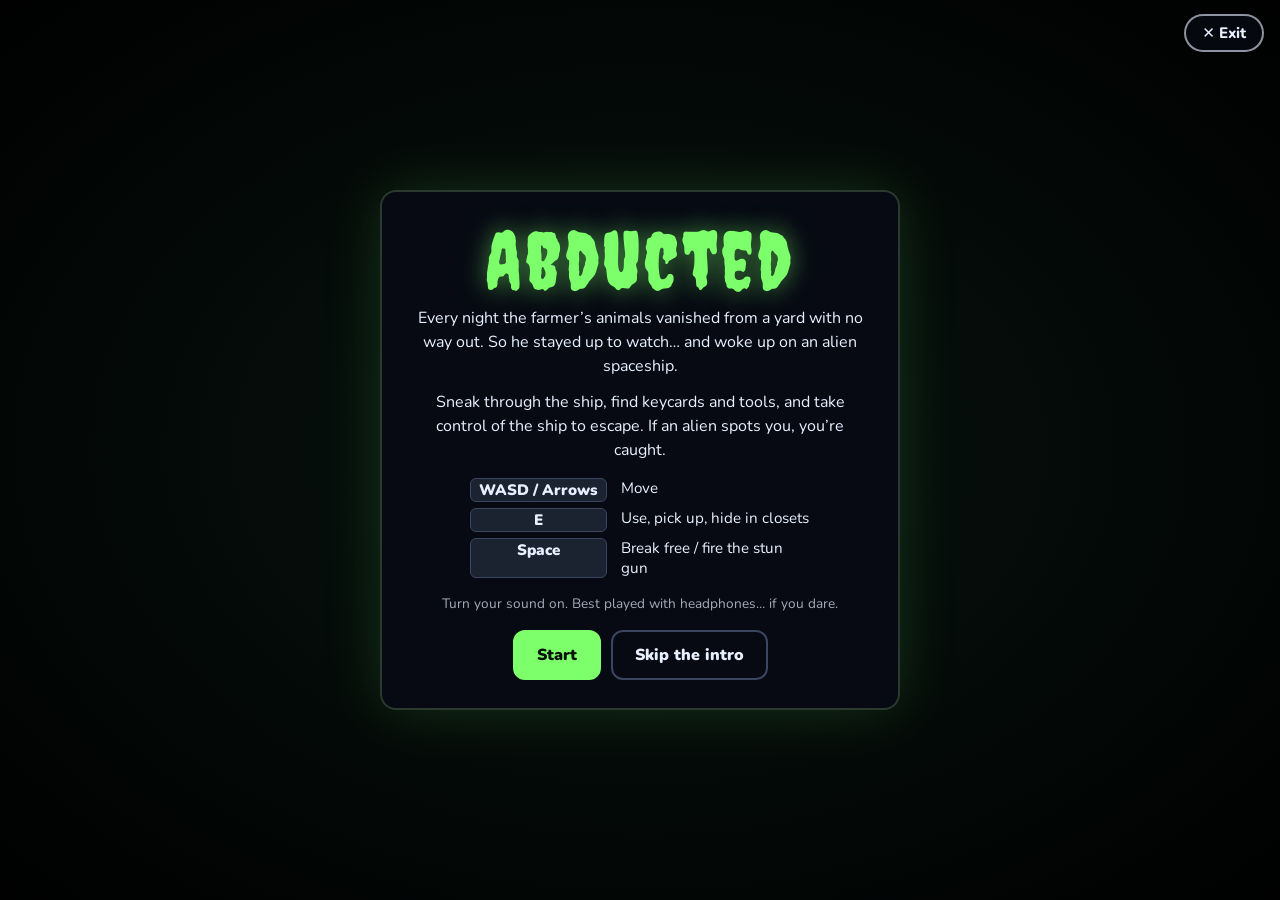
==== games/abducted/index.html @ 2eac5562 "Add files via upload" ====
<!DOCTYPE html>
<html lang="en">
<head>
<meta charset="UTF-8">
<meta name="viewport" content="width=device-width, initial-scale=1, viewport-fit=cover">
<title>Abducted · fake0hs Arcade</title>
<link rel="preconnect" href="https://fonts.googleapis.com">
<link href="https://fonts.googleapis.com/css2?family=Creepster&family=Nunito:wght@600;800;900&display=swap" rel="stylesheet">
<style>
  :root { --ink: #e8f0ff; --panel: rgba(8, 10, 20, 0.92); --accent: #7dff6b; --pink: #ff7ab8; color-scheme: dark; }
  * { box-sizing: border-box; }
  html, body { margin: 0; height: 100%; background: #04050a; overflow: hidden; font-family: "Nunito", system-ui, sans-serif; color: var(--ink); }
  canvas { position: fixed; inset: 0; width: 100%; height: 100%; display: block; }
  #overlay { position: fixed; inset: 0; display: grid; place-items: center; padding: 24px; background: radial-gradient(ellipse at center, rgba(10,30,20,0.6), rgba(0,0,0,0.92)); }
  #overlay.hidden { display: none; }
  .card { max-width: 520px; width: 100%; background: var(--panel); border: 2px solid #2b3a2e; border-radius: 16px; padding: 28px; text-align: center; box-shadow: 0 0 60px rgba(125, 255, 107, 0.15); }
  h1 { font-family: "Creepster", "Impact", cursive; font-weight: 400; font-size: clamp(3rem, 10vw, 5rem); line-height: 1; margin: 0 0 6px; color: var(--accent); letter-spacing: 0.04em; text-shadow: 0 0 24px rgba(125,255,107,0.5); }
  p { margin: 0 0 12px; line-height: 1.5; }
  .keys { display: grid; grid-template-columns: auto 1fr; gap: 6px 14px; text-align: left; margin: 16px auto; max-width: 340px; font-size: 0.95rem; }
  .keys b { background: #1b2230; border: 1px solid #3a4560; border-radius: 6px; padding: 1px 8px; font-weight: 900; text-align: center; }
  .row { display: flex; gap: 10px; justify-content: center; flex-wrap: wrap; margin-top: 16px; }
  button { font: 900 1rem "Nunito", system-ui, sans-serif; cursor: pointer; padding: 12px 22px; border-radius: 12px; border: 2px solid var(--accent); background: var(--accent); color: #08120a; }
  button.secondary { background: transparent; color: var(--ink); border-color: #3a4560; }
  button:focus-visible, .exit-btn:focus-visible { outline: 3px solid var(--pink); outline-offset: 3px; }
  .note { font-size: 0.85rem; opacity: 0.7; }
  .exit-btn {
    position: fixed; top: calc(14px + env(safe-area-inset-top, 0px)); right: 16px; z-index: 30;
    font: 800 0.95rem "Nunito", system-ui, sans-serif; color: #e8f0ff; text-decoration: none;
    background: rgba(8, 10, 20, 0.8); border: 2px solid rgba(232, 240, 255, 0.6); border-radius: 99px; padding: 7px 16px;
  }
  .exit-btn:hover { background: #8a1f2a; border-color: #fff; }
</style>
</head>
<body>
<canvas id="game"></canvas>
<div id="overlay">
  <div class="card" id="card">
    <h1>Abducted</h1>
    <p>Every night the farmer’s animals vanished from a yard with no way out. So he stayed up to watch… and woke up on an alien spaceship.</p>
    <p>Sneak through the ship, find keycards and tools, and take control of the ship to escape. If an alien spots you, you’re caught.</p>
    <div class="keys">
      <b>WASD / Arrows</b><span>Move</span>
      <b>E</b><span>Use, pick up, hide in closets</span>
      <b>Space</b><span>Break free / fire the stun gun</span>
    </div>
    <p class="note">Turn your sound on. Best played with headphones… if you dare.</p>
    <div class="row"><button id="btnStart">Start</button><button id="btnSkip" class="secondary">Skip the intro</button></div>
  </div>
</div>
<a class="exit-btn" href="../../index.html" aria-label="Exit to the arcade">✕ Exit</a>

<script>
(function () {
"use strict";
const canvas = document.getElementById("game");
const ctx = canvas.getContext("2d");
const overlay = document.getElementById("overlay");
const card = document.getElementById("card");
let W = 0, H = 0, T = 48; // T = tile size in pixels
function resize() {
  const dpr = Math.min(window.devicePixelRatio || 1, 2);
  W = window.innerWidth; H = window.innerHeight;
  canvas.width = W * dpr; canvas.height = H * dpr;
  ctx.setTransform(dpr, 0, 0, dpr, 0, 0);
  T = Math.round(Math.max(34, Math.min(62, H / 11.5)));
  shade.width = W; shade.height = H;
}
const shade = document.createElement("canvas"), sctx = shade.getContext("2d");
window.addEventListener("resize", resize);
resize();

const clamp = (v, a, b) => Math.max(a, Math.min(b, v));
const rand = (a, b) => a + Math.random() * (b - a);
const srand = (i) => { const x = Math.sin(i * 12.9898 + 78.233) * 43758.5453; return x - Math.floor(x); };

// =====================================================================
// SETTINGS (easy to tweak)
// =====================================================================
const PLAYER_SPEED = 3.3;     // tiles per second
const ALIEN_PATROL = 1.5;     // alien walking speed
const ALIEN_HUNT = 2.7;       // alien speed when hunting you
const VIEW_RANGE = 4.6;       // how far aliens can see (tiles)
const VIEW_ANGLE = 34;        // half of the aliens' view cone, in degrees
const LIGHT_RADIUS = 5.2;     // how far your own light reaches (tiles)
const STUN_TIME = 7;          // seconds an alien stays stunned
const STUN_RANGE = 5;         // stun gun range (tiles)

// =====================================================================
// AUDIO (all synthesized)
// =====================================================================
let actx = null, master = null, noiseBuf = null, hum = null, siren = null;
function audio() {
  if (!actx) {
    try { actx = new (window.AudioContext || window.webkitAudioContext)(); } catch { return null; }
    master = actx.createGain(); master.gain.value = 0.9;
    const comp = actx.createDynamicsCompressor(); master.connect(comp).connect(actx.destination);
    noiseBuf = actx.createBuffer(1, actx.sampleRate * 2, actx.sampleRate);
    const d = noiseBuf.getChannelData(0); for (let i = 0; i < d.length; i++) d[i] = Math.random() * 2 - 1;
  }
  if (actx.state === "suspended") actx.resume();
  return actx;
}
const now = () => actx ? actx.currentTime : 0;
function env(g, t, peak, a, d) { g.gain.setValueAtTime(0.0001, t); g.gain.exponentialRampToValueAtTime(peak, t + a); g.gain.exponentialRampToValueAtTime(0.0001, t + a + d); }
function osc(type, f, t, d, peak, a = 0.005, fEnd) {
  if (!audio()) return;
  const o = actx.createOscillator(), g = actx.createGain();
  o.type = type; o.frequency.setValueAtTime(f, t); if (fEnd) o.frequency.exponentialRampToValueAtTime(fEnd, t + d);
  env(g, t, peak, a, d); o.connect(g).connect(master); o.start(t); o.stop(t + a + d + 0.05);
}
function noise(t, d, peak, type, f, q = 1, a = 0.003) {
  if (!audio()) return;
  const s = actx.createBufferSource(), fl = actx.createBiquadFilter(), g = actx.createGain();
  s.buffer = noiseBuf; s.loop = true; fl.type = type; fl.frequency.value = f; fl.Q.value = q;
  env(g, t, peak, a, d); s.connect(fl).connect(g).connect(master); s.start(t); s.stop(t + a + d + 0.05);
}
const sfx = {
  clang() { const t = now(); [220, 347, 513, 761, 1130].forEach((f, i) => osc("sine", f, t, 1.8 - i * 0.2, 0.25 / (i + 1) + 0.05)); noise(t, 0.4, 0.5, "bandpass", 2500, 2); },
  snap() { const t = now(); noise(t, 0.12, 0.5, "highpass", 2500); osc("square", 900, t, 0.08, 0.08, 0.002, 300); },
  tug() { const t = now(); noise(t, 0.08, 0.2, "bandpass", 1200, 3); },
  pickup() { const t = now(); osc("sine", 880, t, 0.12, 0.15); osc("sine", 1320, t + 0.08, 0.2, 0.15); },
  key() { const t = now(); [660, 880, 1100].forEach((f, i) => osc("triangle", f, t + i * 0.07, 0.2, 0.12)); },
  door() { const t = now(); noise(t, 0.35, 0.12, "lowpass", 700, 0.5, 0.05); },
  denied() { const t = now(); osc("square", 180, t, 0.15, 0.08); osc("square", 140, t + 0.17, 0.2, 0.08); },
  glass() { const t = now(); noise(t, 0.5, 0.6, "highpass", 3000); for (let i = 0; i < 8; i++) osc("sine", rand(2500, 6000), t + rand(0, 0.4), 0.15, 0.05); },
  zap() { const t = now(); osc("sawtooth", 1400, t, 0.35, 0.18, 0.002, 200); noise(t, 0.25, 0.25, "bandpass", 4000, 1); },
  step() { const t = now(); noise(t, 0.05, 0.05, "bandpass", 400, 1.5); },
  closet() { const t = now(); noise(t, 0.15, 0.2, "bandpass", 300, 1); osc("square", 90, t, 0.1, 0.06); },
  spotted() { const t = now(); osc("sawtooth", 300, t, 0.25, 0.25, 0.002, 1200); },
  scream() {
    const t = now();
    osc("sawtooth", 900, t, 1.1, 0.5, 0.01, 120); osc("square", 640, t, 1.0, 0.3, 0.01, 90);
    noise(t, 1.2, 0.8, "bandpass", 1800, 0.6, 0.01); noise(t, 0.6, 0.6, "lowpass", 200, 0.7, 0.005);
  },
  heartbeat(v) { const t = now(); osc("sine", 60, t, 0.14, 0.5 * v, 0.004, 40); osc("sine", 55, t + 0.18, 0.12, 0.35 * v, 0.004, 38); },
  bang() { const t = now(); noise(t, 0.3, 0.6, "lowpass", 300, 0.8); osc("sine", 70, t, 0.3, 0.4, 0.003, 40); },
  console() { const t = now(); [523, 659, 784].forEach((f, i) => osc("square", f, t + i * 0.06, 0.08, 0.05)); },
  win() { const t = now(); [392, 523, 659, 784, 1047].forEach((f, i) => osc("triangle", f, t + i * 0.14, 0.4, 0.12)); }
};
function startHum() {
  if (!audio() || hum) return;
  const g = actx.createGain(); g.gain.value = 0.05; g.connect(master);
  const a = actx.createOscillator(), b = actx.createOscillator();
  a.type = "sine"; a.frequency.value = 55; b.type = "triangle"; b.frequency.value = 55.7;
  a.connect(g); b.connect(g); a.start(); b.start();
  hum = { g, a, b };
}
function sirenOn(on) {
  if (!audio()) return;
  if (on && !siren) {
    const o = actx.createOscillator(), lfo = actx.createOscillator(), lg = actx.createGain(), g = actx.createGain();
    o.type = "square"; o.frequency.value = 720; lfo.frequency.value = 1.4; lg.gain.value = 180;
    lfo.connect(lg).connect(o.frequency); g.gain.value = 0.035; o.connect(g).connect(master);
    o.start(); lfo.start(); siren = { o, lfo, g };
  } else if (!on && siren) {
    siren.g.gain.setTargetAtTime(0.0001, now(), 0.2);
    const s = siren; setTimeout(() => { s.o.stop(); s.lfo.stop(); }, 800); siren = null;
  }
}

// =====================================================================
// THE SHIP: three decks
// Legend: # wall  . floor  D door  R/B/G red/blue/gold keycard doors  L lift
//         C closet (hide)  A alarm  K console  P specimen pod  X glass case
//         M main ship console  O window  @/S spawn  h hammer  z stun gun  e battery  g gold keycard
// =====================================================================
const DECKS = [
  {
    name: "Deck 1 · Holding Cells", intro: true,
    map: [
      "##################################",
      "#.....#........#........#........#",
      "#.....#........#...h....#........#",
      "#..@..#........#........#....X...#",
      "#.....#....C...#........#.K......#",
      "###D#####D#A#####D#########D######",
      "#................................#",
      "#................................#",
      "#C..............................C#",
      "###D########D#########D######R####",
      "#.......#........#.........#.....#",
      "#.......#........#....K....#..L..#",
      "#...C...#...C....#.........#.....#",
      "#.......#........#.........#.....#",
      "#.......#........#..K...C..#.....#",
      "#.......#........#.........#.....#",
      "##################################"],
    cases: { "29,3": "red" },
    aliens: [
      { id: "alarm", start: [20, 7], route: [[3, 7], [5, 12], [12, 13], [12, 7]], speed: ALIEN_PATROL, color: "#ff8fc4" },
      { start: [31, 7], route: [[31, 7], [15, 7]], speed: 1.35, color: "#ff7ab8" },
      { start: [20, 2], route: [[20, 2], [17, 6], [27, 6], [30, 1], [27, 6], [17, 6]], speed: 1.35, color: "#f46aa8" }
    ],
    logs: {
      "26,4": "SECURITY LOG: Specimen 214 (one human, male, wearing a straw hat) secured with plastic restraints. They’re perfectly strong enough. Probably.",
      "22,11": "MENU: Today’s lunch is… chicken? No. CHICKENS ARE SPECIMENS. Do not eat the specimens.",
      "20,14": "CREW NOTE: Whoever keeps leaving their nose prints on the windows, please stop."
    }
  },
  {
    name: "Deck 2 · Specimen Lab",
    map: [
      "##################################",
      "#........#..........#............#",
      "#..P.P.P.#...z......#...P....P...#",
      "#........#..........#............#",
      "#..P.P.P.#....C.....#...P....P...#",
      "#........#..........#............#",
      "####D#######D############D########",
      "#................................#",
      "#S..............................C#",
      "#................................#",
      "######D########D#######D#####B####",
      "#.........#..........#......#....#",
      "#...C.....#...K..K...#......#.L..#",
      "#.........#..........#......#....#",
      "#...P.P...#....e.....#..X...#....#",
      "#.........#....C.....#......#....#",
      "##################################"],
    cases: { "24,14": "blue" },
    aliens: [
      { start: [30, 8], route: [[31, 8], [3, 8]], speed: 1.6, color: "#ff7ab8" },
      { start: [8, 3], route: [[1, 3], [8, 3], [8, 5], [1, 5]], speed: 1.3, color: "#f46aa8" },
      { start: [12, 11], route: [[11, 11], [20, 13], [11, 15]], speed: 1.3, color: "#ff8fc4" },
      { start: [27, 15], route: [[22, 11], [27, 15]], speed: 1.2, color: "#ff7ab8" }
    ],
    logs: {
      "14,12": "LAB LOG: Earth cows produce milk. We tried asking politely. Results: moo.",
      "17,12": "LAB LOG: The chickens have organized. They have a leader. It is very loud."
    }
  },
  {
    name: "Deck 3 · Command Deck",
    map: [
      "##################################",
      "#.........#...........#..........#",
      "#...K.K...#....g......#....K.....#",
      "#.........#...........#..........#",
      "#.C.......#.......C...#..........#",
      "####D#########D##########D########",
      "#................................#",
      "#S..............................C#",
      "#................................#",
      "######D########D#####G############",
      "#..........#........#............#",
      "#...C......#...K....#............#",
      "#..........#........#......M.....#",
      "#......e...#...C....#............#",
      "#..........#........#............#",
      "#..........#........#............#",
      "#####################OOOOOOOOOOOO#"],
    cases: {},
    checkpoint: [21, 10],
    aliens: [
      { start: [12, 1], route: [[12, 1], [20, 1], [20, 3], [12, 3]], speed: 1.25, color: "#ff5a9a", captain: true },
      { start: [30, 7], route: [[3, 7], [31, 7]], speed: 1.6, color: "#ff7ab8" },
      { start: [18, 8], route: [[31, 8], [3, 6]], speed: 1.4, color: "#f46aa8" },
      { start: [2, 11], route: [[2, 11], [9, 14], [2, 14]], speed: 1.2, color: "#ff8fc4" },
      { start: [23, 11], route: [[23, 11], [31, 11], [31, 15], [23, 15]], speed: 1.15, color: "#ff7ab8" }
    ],
    logs: {
      "4,2": "CAPTAIN’S ORDERS: Collect ALL Earth animals. Especially the fluffy ones.",
      "6,2": "NAV: Course set for home planet. Estimated arrival: 3 Earth days.",
      "27,2": "CREW ROSTER: 47 crew members. 47 very big noses.",
      "15,11": "HELP DESK: To fly the ship, use the main console on the bridge. Instructions: push buttons. Fast."
    }
  }
];
const SOLID = "#ACPKXMO";

// =====================================================================
// GAME STATE
// =====================================================================
let mode = "menu";       // menu | intro | play | scare | dead | qte | fade | ending
let deckIdx = 0, grid = [], MW = 34, MH = 17;
let items = [], aliens = [], player = null, inv = null, snapshot = null, spawn = null;
let graceT = 0, msg = null, banner = null, scareT = 0, scareAlien = null, fadeT = 0, deaths = 0, startTime = 0;
let alarm = { on: false, t: 0 }, scripted = null, heartT = 0, stepT = 0, bridgeReached = false;
let introSlide = 0, introT = 0, endSlide = 0, endT = 0, qte = null, shakeT = 0;
const keys = {};

function freshInv() { return { hammer: false, red: false, blue: false, gold: false, zapper: false, charges: 0 }; }
const ITEM_NAMES = { h: "Hammer", z: "Stun gun", e: "Battery", g: "Gold keycard", red: "Red keycard", blue: "Blue keycard" };

function loadDeck(i, fromSnapshot) {
  deckIdx = i;
  const d = DECKS[i];
  grid = d.map.map(r => r.split(""));
  MH = grid.length; MW = grid[0].length;
  items = [];
  let sp = null;
  for (let y = 0; y < MH; y++) for (let x = 0; x < MW; x++) {
    const c = grid[y][x];
    if (c === "@" || c === "S") { sp = [x, y]; grid[y][x] = "."; }
    if ("hzeg".includes(c)) { items.push({ x, y, type: c }); grid[y][x] = "."; }
  }
  if (!fromSnapshot) { spawn = sp; snapshot = JSON.parse(JSON.stringify(inv)); }
  inv = JSON.parse(JSON.stringify(snapshot));
  // remove things the player already owns; open glass cases already emptied
  items = items.filter(it => !((it.type === "h" && inv.hammer) || (it.type === "z" && inv.zapper) || (it.type === "g" && inv.gold)));
  for (const k in d.cases) if (inv[d.cases[k]]) { const [x, y] = k.split(",").map(Number); grid[y][x] = "."; }
  aliens = d.aliens.map(a => ({
    ...a, x: a.start[0] + 0.5, y: a.start[1] + 0.5, dir: 0, wp: 0, path: [], state: "patrol",
    stun: 0, spotT: 0, searchT: 0, phase: Math.random() * 6
  }));
  player = { x: spawn[0] + 0.5, y: spawn[1] + 0.5, dir: -Math.PI / 2, hidden: null, chained: d.intro && !fromSnapshotChains(), breakCount: 0, walkT: 0 };
  alarm = { on: false, t: 0 }; sirenOn(false);
  scripted = d.intro && !snapshot.introDone ? { stage: "chains" } : null;
  if (!scripted && d.intro) player.chained = false;
  bridgeReached = false; graceT = 2;
  banner = { text: d.name, t: 0 };
}
function fromSnapshotChains() { return snapshot && snapshot.introDone; }

// =====================================================================
// MAP HELPERS
// =====================================================================
const tileAt = (x, y) => (x < 0 || y < 0 || x >= MW || y >= MH) ? "#" : grid[y][x];
function blocked(tx, ty, who) {
  const c = tileAt(tx, ty);
  if (SOLID.includes(c)) return true;
  if (who === "player") {
    if (c === "R" && !inv.red) return true;
    if (c === "B" && !inv.blue) return true;
    if (c === "G" && !inv.gold) return true;
  }
  return false;
}
function bfs(sx, sy, tx, ty) {
  const key = (x, y) => y * MW + x;
  const prev = new Map(); prev.set(key(sx, sy), -1);
  const q = [[sx, sy]];
  while (q.length) {
    const [x, y] = q.shift();
    if (x === tx && y === ty) break;
    for (const [dx, dy] of [[1, 0], [-1, 0], [0, 1], [0, -1]]) {
      const nx = x + dx, ny = y + dy, k = key(nx, ny);
      if (prev.has(k) || blocked(nx, ny, "alien")) continue;
      prev.set(k, key(x, y)); q.push([nx, ny]);
    }
  }
  if (!prev.has(key(tx, ty))) return [];
  const path = []; let k = key(tx, ty);
  while (k !== -1 && k !== key(sx, sy)) { path.push([k % MW + 0.5, Math.floor(k / MW) + 0.5]); k = prev.get(k); }
  return path.reverse();
}
function lineClear(x0, y0, x1, y1) {
  const d = Math.hypot(x1 - x0, y1 - y0), n = Math.ceil(d / 0.15);
  for (let i = 1; i < n; i++) {
    const x = x0 + (x1 - x0) * i / n, y = y0 + (y1 - y0) * i / n;
    const c = tileAt(Math.floor(x), Math.floor(y));
    if (SOLID.includes(c) && c !== "P" && c !== "X") return false;
  }
  return true;
}
function rayLen(x, y, ang, max) {
  const dx = Math.cos(ang) * 0.12, dy = Math.sin(ang) * 0.12;
  let d = 0;
  while (d < max) {
    x += dx; y += dy; d += 0.12;
    const c = tileAt(Math.floor(x), Math.floor(y));
    if (SOLID.includes(c) && c !== "P" && c !== "X") return d;
  }
  return max;
}
const angDiff = (a, b) => { let d = a - b; while (d > Math.PI) d -= Math.PI * 2; while (d < -Math.PI) d += Math.PI * 2; return d; };

function canSee(a) {
  if (a.stun > 0 || player.hidden || graceT > 0) return false;
  const dx = player.x - a.x, dy = player.y - a.y, d = Math.hypot(dx, dy);
  if (d < 0.7) return true;  // bumped right into it
  if (d > VIEW_RANGE) return false;
  if (Math.abs(angDiff(Math.atan2(dy, dx), a.dir)) > VIEW_ANGLE * Math.PI / 180) return false;
  return lineClear(a.x, a.y, player.x, player.y);
}

function say(text, time = 3.5) { msg = { text, t: 0, life: time }; }

// =====================================================================
// UPDATE
// =====================================================================
function moveToward(a, tx, ty, speed, dt) {
  const dx = tx - a.x, dy = ty - a.y, d = Math.hypot(dx, dy);
  if (d < 0.02) return true;
  const want = Math.atan2(dy, dx);
  a.dir += angDiff(want, a.dir) * Math.min(1, dt * 10);
  const st = Math.min(d, speed * dt);
  a.x += dx / d * st; a.y += dy / d * st;
  a.phase += dt * speed * 6;
  return st >= d;
}
function goTo(a, tx, ty) { a.path = bfs(Math.floor(a.x), Math.floor(a.y), tx, ty); }

function updateAlien(a, dt) {
  if (a.stun > 0) { a.stun -= dt; return; }
  if (a.state === "spot") return;
  if (a.state === "notice") { a.dir += angDiff(Math.atan2(player.y - a.y, player.x - a.x), a.dir) * Math.min(1, dt * 8); return; }
  if (a.state === "search") {
    a.searchT -= dt; a.dir += dt * 2.2;
    if (a.searchT <= 0) { a.state = "patrol"; a.path = []; }
  } else if (a.path.length) {
    const sp = a.state === "patrol" ? a.speed : ALIEN_HUNT;
    if (moveToward(a, a.path[0][0], a.path[0][1], sp, dt)) a.path.shift();
    if (!a.path.length) {
      if (a.state === "alarmRun") {
        alarm.on = true; alarm.t = 22; sirenOn(true); shakeT = 0.3;
        say("The alien pulled the alarm! HIDE in a closet! (walk up to one and press E)", 5);
        a.state = "hunt"; a.dir = -Math.PI / 2;
        const tx = Math.floor(player.x), ty = Math.floor(player.y);
        setTimeout(() => { if (a.state === "hunt") { goTo(a, tx, ty); if (!a.path.length) { a.state = "search"; a.searchT = 3.5; } } }, 700);
      } else if (a.state === "hunt") { a.state = "search"; a.searchT = 3.5; }
    }
  } else if (a.state === "patrol") {
    const r = a.route[a.wp % a.route.length]; a.wp++;
    goTo(a, r[0], r[1]);
  }
  if (a.state !== "alarmRun" && a.state !== "notice" && canSee(a)) {
    a.state = "spot"; a.spotT = 0.45; a.dir = Math.atan2(player.y - a.y, player.x - a.x);
    sfx.spotted(); scareAlien = a;
  }
}

function tryMove(dx, dy) {
  const r = 0.28;
  const nx = player.x + dx;
  if (!blocked(Math.floor(nx + Math.sign(dx) * r), Math.floor(player.y - r), "player") && !blocked(Math.floor(nx + Math.sign(dx) * r), Math.floor(player.y + r), "player")) player.x = nx;
  const ny = player.y + dy;
  if (!blocked(Math.floor(player.x - r), Math.floor(ny + Math.sign(dy) * r), "player") && !blocked(Math.floor(player.x + r), Math.floor(ny + Math.sign(dy) * r), "player")) player.y = ny;
}

function interact() {
  if (player.hidden) {
    player.x = player.hidden.out[0]; player.y = player.hidden.out[1]; player.hidden = null; sfx.closet(); return;
  }
  if (player.chained) return;
  const px = Math.floor(player.x), py = Math.floor(player.y);
  let best = null, bd = 9;
  for (let y = py - 1; y <= py + 1; y++) for (let x = px - 2; x <= px + 2; x++) {
    const c = tileAt(x, y);
    if (!"CXKAM".includes(c)) continue;
    const d = Math.hypot(x + 0.5 - player.x, y + 0.5 - player.y);
    if (d < bd && d < (c === "M" ? 2.1 : 1.45)) { bd = d; best = { x, y, c }; }
  }
  if (!best) return;
  const k = best.x + "," + best.y;
  if (best.c === "C") {
    player.hidden = { x: best.x, y: best.y, out: [player.x, player.y] };
    player.x = best.x + 0.5; player.y = best.y + 0.5;
    sfx.closet(); say("You’re hiding. Press E to come out.", 2.5);
  } else if (best.c === "X") {
    if (!inv.hammer) { sfx.denied(); say("The glass is too thick to open. You need something to smash it with."); return; }
    grid[best.y][best.x] = ".";
    const content = DECKS[deckIdx].cases[k];
    if (content) items.push({ x: best.x, y: best.y, type: content });
    sfx.glass(); shakeT = 0.2; say("CRASH! The glass shatters.");
    for (const a of aliens) if (a.stun <= 0 && a.state === "patrol" && Math.hypot(a.x - player.x, a.y - player.y) < 7) { a.state = "hunt"; goTo(a, best.x, best.y + 1); if (!a.path.length) { a.state = "search"; a.searchT = 2; } }
  } else if (best.c === "K") {
    sfx.console(); say(DECKS[deckIdx].logs[k] || "The screen shows strange alien writing. Lots of noses.", 6);
  } else if (best.c === "A") {
    say("The alarm lever. Better not touch it.");
  } else if (best.c === "M") {
    startQte();
  }
}

function fireZapper() {
  if (!inv.zapper || player.hidden || player.chained) return;
  if (inv.charges <= 0) { sfx.denied(); say("The stun gun is out of charge. Find a battery."); return; }
  inv.charges--; sfx.zap();
  zapFx = { t: 0, x: player.x, y: player.y, dir: player.dir, len: STUN_RANGE };
  let hit = null, hd = 99;
  for (const a of aliens) {
    const dx = a.x - player.x, dy = a.y - player.y, d = Math.hypot(dx, dy);
    if (d > STUN_RANGE || Math.abs(angDiff(Math.atan2(dy, dx), player.dir)) > 0.4) continue;
    if (!lineClear(player.x, player.y, a.x, a.y)) continue;
    if (d < hd) { hd = d; hit = a; }
  }
  if (hit) { hit.stun = STUN_TIME; hit.state = "patrol"; hit.path = []; zapFx.len = hd; say("Zapped! It’s stunned for a few seconds. Sneak past!"); }
}
let zapFx = null;

function pickUp(it) {
  if (it.type === "h") { inv.hammer = true; say("You found a HAMMER. That could smash some glass…"); sfx.pickup(); }
  if (it.type === "z") { inv.zapper = true; inv.charges += 3; say("You found a STUN GUN with 3 charges! Press SPACE to zap an alien in front of you."); sfx.pickup(); }
  if (it.type === "e") { inv.charges += 2; say("Battery! +2 stun gun charges."); sfx.pickup(); }
  if (it.type === "red") { inv.red = true; say("RED KEYCARD! It opens red doors."); sfx.key(); }
  if (it.type === "blue") { inv.blue = true; say("BLUE KEYCARD! It opens blue doors."); sfx.key(); }
  if (it.type === "g") { inv.gold = true; say("The captain’s GOLD KEYCARD! It opens the bridge."); sfx.key(); }
}

function objective() {
  if (deckIdx === 0) {
    if (player.chained) return "Break free! Tap SPACE fast";
    if (scripted && scripted.stage !== "done") return "Get out of the cell";
    if (!inv.hammer) return "Find something to smash glass with";
    if (!inv.red) return "Smash the glass case in the security office";
    return "Take the lift behind the red door";
  }
  if (deckIdx === 1) {
    if (!inv.zapper) return "Find a weapon in the lab";
    if (!inv.blue) return "Get the blue keycard from the glass case";
    return "Take the lift behind the blue door";
  }
  if (!inv.gold) return "Steal the gold keycard from the captain’s quarters";
  if (!bridgeReached) return "Get to the bridge (gold door)";
  return "Take control of the ship at the main console";
}

function update(dt) {
  if (msg) { msg.t += dt; if (msg.t > msg.life) msg = null; }
  if (banner) { banner.t += dt; if (banner.t > 3) banner = null; }
  if (zapFx) { zapFx.t += dt; if (zapFx.t > 0.25) zapFx = null; }
  shakeT = Math.max(0, shakeT - dt);

  if (mode === "fade") { fadeT += dt; if (fadeT > 1.2) { mode = "play"; } return; }
  if (mode === "scare") { scareT += dt; if (scareT > 1.5) { mode = "dead"; showDead(); } return; }
  if (mode === "qte") { updateQte(dt); updateAliensOnly(dt); return; }
  if (mode !== "play") return;

  graceT = Math.max(0, graceT - dt);
  if (alarm.on) { alarm.t -= dt; if (alarm.t <= 0) { alarm.on = false; sirenOn(false); say("The alarm went quiet… for now."); } }

  // movement
  if (!player.chained && !player.hidden) {
    let mx = 0, my = 0;
    if (keys.ArrowLeft || keys.a || keys.A) mx -= 1;
    if (keys.ArrowRight || keys.d || keys.D) mx += 1;
    if (keys.ArrowUp || keys.w || keys.W) my -= 1;
    if (keys.ArrowDown || keys.s || keys.S) my += 1;
    if (mx || my) {
      const l = Math.hypot(mx, my); mx /= l; my /= l;
      player.dir = Math.atan2(my, mx);
      tryMove(mx * PLAYER_SPEED * dt, my * PLAYER_SPEED * dt);
      player.walkT += dt * 10;
      stepT -= dt; if (stepT <= 0) { sfx.step(); stepT = 0.32; }
    }
  }

  // pick up items
  for (const it of items.slice()) {
    if (Math.hypot(it.x + 0.5 - player.x, it.y + 0.5 - player.y) < 0.6) { items.splice(items.indexOf(it), 1); pickUp(it); }
  }

  const ptx = Math.floor(player.x), pty = Math.floor(player.y);
  // checkpoint
  const cp = DECKS[deckIdx].checkpoint;
  if (cp && !bridgeReached && ptx === cp[0] && pty === cp[1]) {
    bridgeReached = true; spawn = [cp[0], cp[1]]; snapshot = JSON.parse(JSON.stringify(inv)); snapshot.introDone = true;
    say("CHECKPOINT: You made it to the bridge!");
  }
  // lift
  if (tileAt(ptx, pty) === "L") {
    if (deckIdx < DECKS.length - 1) {
      sfx.door(); inv.introDone = true; snapshot = JSON.parse(JSON.stringify(inv));
      loadDeck(deckIdx + 1, false); mode = "fade"; fadeT = 0;
      return;
    }
  }

  // intro script on deck 1
  if (scripted) {
    if (scripted.stage === "free" && pty >= 6) {
      scripted.stage = "noticed";
      const a = aliens.find(x => x.id === "alarm");
      a.state = "notice"; a.path = [];
      say("Uh oh. A short pink alien with a HUGE nose has seen you!", 3);
      setTimeout(() => { a.state = "alarmRun"; goTo(a, 11, 6); }, 900);
    }
    if (scripted.stage === "noticed" && alarm.on) { scripted.stage = "done"; inv.introDone = true; snapshot.introDone = true; }
  }

  // aliens
  updateAliensOnly(dt);

  // heartbeat when an alien is close
  let nearest = 99;
  for (const a of aliens) if (a.stun <= 0) nearest = Math.min(nearest, Math.hypot(a.x - player.x, a.y - player.y));
  if (nearest < 6) {
    heartT -= dt;
    if (heartT <= 0) { sfx.heartbeat(clamp(1 - nearest / 6, 0.2, 1)); heartT = 0.45 + nearest * 0.12; }
  }
}
function updateAliensOnly(dt) {
  for (const a of aliens) {
    if (a.state === "spot") {
      a.spotT -= dt;
      if (a.spotT <= 0 && mode !== "scare") { startScare(a); }
      continue;
    }
    if (scripted && scripted.stage === "chains" && a.id === "alarm") continue; // waits for you
    if (scripted && scripted.stage === "free" && a.id === "alarm") continue;
    updateAlien(a, dt);
  }
}

function startScare(a) {
  mode = "scare"; scareT = 0; scareAlien = a; deaths++;
  sfx.scream(); sirenOn(false);
}
function showDead() {
  overlay.classList.remove("hidden");
  const lines = ["The alien grabbed you with its tiny pink hands.", "So much nose. So close to your face.", "You got caught! The aliens drag you back…", "BOOP. Caught by a nose."];
  card.innerHTML = `<h1>Caught!</h1><p>${lines[Math.floor(Math.random() * lines.length)]}</p>
    <p>You’ll start again at this deck’s spawn point${bridgeReached ? " on the bridge" : ""}.</p>
    <div class="row"><button id="btnRespawn">Try again</button></div>`;
  document.getElementById("btnRespawn").onclick = respawn;
  document.getElementById("btnRespawn").focus();
}
function respawn() {
  overlay.classList.add("hidden");
  msg = null; scareAlien = null;
  loadDeck(deckIdx, true);
  if (bridgeReachedSnapshot()) bridgeReached = true;
  mode = "play"; startHum();
}
function bridgeReachedSnapshot() { const cp = DECKS[deckIdx].checkpoint; return cp && spawn[0] === cp[0] && spawn[1] === cp[1]; }

// ---------- final escape: take control of the ship ----------
const ARROWS = ["ArrowUp", "ArrowDown", "ArrowLeft", "ArrowRight"];
const ARROW_GLYPH = { ArrowUp: "↑", ArrowDown: "↓", ArrowLeft: "←", ArrowRight: "→" };
function startQte() {
  if (!inv.gold) return;
  mode = "qte"; sfx.console();
  qte = { seq: Array.from({ length: 7 }, () => ARROWS[Math.floor(Math.random() * 4)]), i: 0, t: 2.2, bangT: 0.6, flash: 0 };
  say("Hit the arrow keys as they appear to fly the ship!", 3);
}
function updateQte(dt) {
  qte.t -= dt; qte.bangT -= dt; qte.flash = Math.max(0, qte.flash - dt * 3);
  if (qte.bangT <= 0) { sfx.bang(); shakeT = 0.15; qte.bangT = 0.9 - qte.i * 0.08; }
  if (qte.t <= 0) failQte();
}
function qteKey(k) {
  if (!ARROWS.includes(k)) return;
  if (k === qte.seq[qte.i]) {
    qte.i++; qte.flash = 1; sfx.console(); qte.t = Math.max(1.3, 2.2 - qte.i * 0.12);
    if (qte.i >= qte.seq.length) { mode = "ending"; endSlide = 0; endT = 0; sirenOn(false); sfx.win(); }
  } else failQte();
}
function failQte() {
  const a = aliens[aliens.length - 1];
  a.x = player.x + 0.8; a.y = player.y; startScare(a);
}

// =====================================================================
// DRAWING: the ship
// =====================================================================
let camX = 0, camY = 0;
function drawWorld(t) {
  const px = player.x * T, py = player.y * T;
  camX = clamp(px - W / 2, -T, MW * T - W + T); camY = clamp(py - H / 2, -T, MH * T - H + T);
  if (MW * T < W) camX = (MW * T - W) / 2;
  if (MH * T < H) camY = (MH * T - H) / 2;
  const sx = shakeT > 0 ? (Math.random() - 0.5) * 14 : 0, sy = shakeT > 0 ? (Math.random() - 0.5) * 14 : 0;
  ctx.save(); ctx.translate(-camX + sx, -camY + sy);
  ctx.fillStyle = "#04050a"; ctx.fillRect(camX - 20, camY - 20, W + 40, H + 40);
  const x0 = Math.max(0, Math.floor(camX / T) - 1), x1 = Math.min(MW - 1, Math.ceil((camX + W) / T) + 1);
  const y0 = Math.max(0, Math.floor(camY / T) - 1), y1 = Math.min(MH - 1, Math.ceil((camY + H) / T) + 1);
  for (let y = y0; y <= y1; y++) for (let x = x0; x <= x1; x++) drawTile(x, y, grid[y][x], t);
  for (const it of items) drawItem(it, t);
  // aliens' flashlight beams
  ctx.save(); ctx.globalCompositeOperation = "lighter";
  for (const a of aliens) if (a.stun <= 0) drawBeam(a);
  ctx.restore();
  ctx.restore();
}

function drawTile(x, y, c, t) {
  const X = x * T, Y = y * T;
  // floor everywhere first
  if (c !== "#" && c !== "O") {
    ctx.fillStyle = (x + y) % 2 ? "#1a1e2b" : "#1d2130"; ctx.fillRect(X, Y, T, T);
    ctx.strokeStyle = "rgba(120,140,180,0.08)"; ctx.lineWidth = 1; ctx.strokeRect(X + 0.5, Y + 0.5, T - 1, T - 1);
    ctx.fillStyle = "rgba(120,140,180,0.12)"; ctx.fillRect(X + 3, Y + 3, 2, 2); ctx.fillRect(X + T - 5, Y + T - 5, 2, 2);
  }
  switch (c) {
    case "#": {
      ctx.fillStyle = "#2c3246"; ctx.fillRect(X, Y, T, T);
      ctx.fillStyle = "#3a4260"; ctx.fillRect(X, Y, T, T * 0.22);
      ctx.fillStyle = "#232838"; ctx.fillRect(X, Y + T * 0.85, T, T * 0.15);
      if (srand(x * 31 + y * 7) > 0.85) { ctx.fillStyle = "#7dff6b"; ctx.globalAlpha = 0.5 + 0.5 * Math.sin(t * 3 + x); ctx.fillRect(X + T * 0.45, Y + T * 0.45, 4, 4); ctx.globalAlpha = 1; }
      break;
    }
    case "O": {
      ctx.fillStyle = "#2c3246"; ctx.fillRect(X, Y, T, T);
      ctx.fillStyle = "#020310"; ctx.fillRect(X + 3, Y + 4, T - 6, T - 8);
      for (let i = 0; i < 3; i++) { ctx.fillStyle = "#fff"; ctx.fillRect(X + 4 + srand(x * 9 + i) * (T - 10), Y + 6 + srand(x * 5 + i * 3) * (T - 14), 2, 2); }
      if (x === 26) { ctx.fillStyle = "#2a6ad8"; ctx.beginPath(); ctx.arc(X + T / 2, Y + T * 0.75, T * 0.35, Math.PI, 0); ctx.fill(); ctx.fillStyle = "#3fae5a"; ctx.fillRect(X + T * 0.3, Y + T * 0.55, T * 0.15, T * 0.1); }
      break;
    }
    case "D": case "R": case "B": case "G": {
      let open = 0;
      const near = [player, ...aliens].some(e => Math.hypot(e.x - (x + 0.5), e.y - (y + 0.5)) < 1.6);
      const locked = (c === "R" && !inv.red) || (c === "B" && !inv.blue) || (c === "G" && !inv.gold);
      if (near && !(locked && !aliens.some(e => Math.hypot(e.x - (x + 0.5), e.y - (y + 0.5)) < 1.6))) open = 1;
      const vertical = tileAt(x - 1, y) !== "#" && tileAt(x + 1, y) !== "#";
      const col = { D: "#5a6280", R: "#d8343a", B: "#2f7bff", G: "#ffc21a" }[c];
      ctx.fillStyle = col;
      const gap = open ? T * 0.42 : 0;
      if (!vertical) { ctx.fillRect(X, Y + T * 0.3, T / 2 - gap, T * 0.4); ctx.fillRect(X + T / 2 + gap, Y + T * 0.3, T / 2 - gap, T * 0.4); }
      else { ctx.fillRect(X + T * 0.3, Y, T * 0.4, T / 2 - gap); ctx.fillRect(X + T * 0.3, Y + T / 2 + gap, T * 0.4, T / 2 - gap); }
      if (c !== "D") { ctx.fillStyle = locked ? "#ff3b3b" : "#7dff6b"; ctx.beginPath(); ctx.arc(X + T * 0.85, Y + T * 0.15, 4, 0, 7); ctx.fill(); }
      break;
    }
    case "C": {
      ctx.fillStyle = "#4a5470"; ctx.fillRect(X + 3, Y + 2, T - 6, T - 4);
      ctx.fillStyle = "#353d55"; for (let i = 0; i < 4; i++) ctx.fillRect(X + 8, Y + 8 + i * (T - 16) / 4, T - 16, 2);
      ctx.fillStyle = "#c9d0e0"; ctx.fillRect(X + T - 12, Y + T / 2 - 4, 3, 8);
      if (player.hidden && player.hidden.x === x && player.hidden.y === y) { ctx.fillStyle = "#ffdf9a"; ctx.globalAlpha = 0.6; ctx.fillRect(X + 10, Y + 14, T - 20, 3); ctx.globalAlpha = 1; }
      if (alarm.on || (scripted && scripted.stage === "noticed")) { ctx.strokeStyle = `rgba(125,255,107,${0.4 + 0.4 * Math.sin(t * 8)})`; ctx.lineWidth = 3; ctx.strokeRect(X + 2, Y + 1, T - 4, T - 2); }
      break;
    }
    case "A": {
      ctx.fillStyle = "#2c3246"; ctx.fillRect(X, Y, T, T);
      ctx.fillStyle = alarm.on && Math.sin(t * 10) > 0 ? "#ff2a2a" : "#8a1f2a"; ctx.fillRect(X + T * 0.2, Y + T * 0.2, T * 0.6, T * 0.5);
      ctx.fillStyle = "#ffdd55"; ctx.fillRect(X + T * 0.45, Y + T * (alarm.on ? 0.55 : 0.3), T * 0.1, T * 0.3);
      break;
    }
    case "K": {
      ctx.fillStyle = "#2a3048"; ctx.fillRect(X + 4, Y + 6, T - 8, T - 12);
      ctx.fillStyle = `rgba(125,255,107,${0.55 + 0.2 * Math.sin(t * 2 + x)})`; ctx.fillRect(X + 8, Y + 10, T - 16, T * 0.35);
      ctx.fillStyle = "#0a1a0c"; for (let i = 0; i < 3; i++) ctx.fillRect(X + 11, Y + 13 + i * 5, (T - 22) * srand(x + i + Math.floor(t)), 2);
      break;
    }
    case "M": {
      ctx.fillStyle = "#2a3048"; ctx.fillRect(X - T * 0.4, Y + 2, T * 1.8, T - 4);
      ctx.fillStyle = `rgba(80,200,255,${0.6 + 0.3 * Math.sin(t * 3)})`; ctx.fillRect(X - T * 0.3, Y + 6, T * 1.6, T * 0.4);
      ["#ff3b3b", "#ffdd55", "#7dff6b", "#2f7bff"].forEach((col, i) => { ctx.fillStyle = col; ctx.beginPath(); ctx.arc(X - T * 0.15 + i * T * 0.42, Y + T * 0.72, 4, 0, 7); ctx.fill(); });
      break;
    }
    case "P": {
      ctx.fillStyle = "rgba(80,220,255,0.18)"; ctx.beginPath(); ctx.arc(X + T / 2, Y + T / 2, T * 0.45, 0, 7); ctx.fill();
      ctx.strokeStyle = "rgba(140,240,255,0.7)"; ctx.lineWidth = 2; ctx.stroke();
      const animals = ["🐄", "🐖", "🐔", "🐑", "🐐"];
      ctx.font = `${Math.round(T * 0.5)}px serif`; ctx.textAlign = "center"; ctx.textBaseline = "middle";
      ctx.fillText(animals[(x * 3 + y) % animals.length], X + T / 2, Y + T / 2 + Math.sin(t * 1.5 + x) * 2);
      break;
    }
    case "X": {
      ctx.fillStyle = "#2a3048"; ctx.fillRect(X + 4, Y + T * 0.6, T - 8, T * 0.35);
      ctx.fillStyle = "rgba(170,220,255,0.25)"; ctx.fillRect(X + 6, Y + 6, T - 12, T * 0.58);
      ctx.strokeStyle = "rgba(200,240,255,0.8)"; ctx.lineWidth = 2; ctx.strokeRect(X + 6, Y + 6, T - 12, T * 0.58);
      const content = DECKS[deckIdx].cases[x + "," + y];
      if (content) drawCard(X + T / 2, Y + T * 0.36, content === "red" ? "#d8343a" : "#2f7bff", T * 0.5);
      break;
    }
    case "L": {
      ctx.strokeStyle = `rgba(255,221,85,${0.5 + 0.4 * Math.sin(t * 4)})`; ctx.lineWidth = 3;
      ctx.beginPath(); ctx.arc(X + T / 2, Y + T / 2, T * 0.4, 0, 7); ctx.stroke();
      ctx.fillStyle = "#ffdd55"; ctx.font = `900 ${Math.round(T * 0.22)}px Nunito, sans-serif`; ctx.textAlign = "center"; ctx.textBaseline = "middle";
      ctx.fillText("LIFT", X + T / 2, Y + T / 2);
      break;
    }
  }
}
function drawCard(cx, cy, color, w) {
  ctx.fillStyle = color; ctx.fillRect(cx - w / 2, cy - w * 0.32, w, w * 0.64);
  ctx.fillStyle = "#ffdd55"; ctx.fillRect(cx - w * 0.35, cy - w * 0.12, w * 0.22, w * 0.18);
  ctx.fillStyle = "rgba(255,255,255,0.7)"; ctx.fillRect(cx - w * 0.35, cy + w * 0.12, w * 0.6, 2);
}
function drawItem(it, t) {
  const X = (it.x + 0.5) * T, Y = (it.y + 0.5) * T + Math.sin(t * 3 + it.x) * 3;
  ctx.save(); ctx.shadowColor = "#fff6c0"; ctx.shadowBlur = 16;
  if (it.type === "red" || it.type === "blue" || it.type === "g") drawCard(X, Y, it.type === "red" ? "#d8343a" : it.type === "blue" ? "#2f7bff" : "#ffc21a", T * 0.55);
  else {
    ctx.font = `${Math.round(T * 0.55)}px serif`; ctx.textAlign = "center"; ctx.textBaseline = "middle";
    ctx.fillText(it.type === "h" ? "🔨" : it.type === "e" ? "🔋" : "🔫", X, Y);
  }
  ctx.restore();
}
function drawBeam(a) {
  const ax = a.x * T, ay = a.y * T, half = VIEW_ANGLE * Math.PI / 180, n = 22;
  const g = ctx.createRadialGradient(ax, ay, 0, ax, ay, VIEW_RANGE * T);
  const hot = a.state === "spot" || a.state === "hunt" || alarm.on;
  g.addColorStop(0, hot ? "rgba(255,80,80,0.35)" : "rgba(255,240,170,0.28)"); g.addColorStop(1, "rgba(255,240,170,0)");
  ctx.fillStyle = g; ctx.beginPath(); ctx.moveTo(ax, ay);
  for (let i = 0; i <= n; i++) { const an = a.dir - half + (2 * half * i) / n, l = rayLen(a.x, a.y, an, VIEW_RANGE); ctx.lineTo(ax + Math.cos(an) * l * T, ay + Math.sin(an) * l * T); }
  ctx.closePath(); ctx.fill();
}

function drawAlien(a, t, sx, sy, scale = 1) {
  const s = T * 0.52 * scale, bob = Math.sin(a.phase) * s * 0.06;
  ctx.save(); ctx.translate(sx, sy + bob);
  ctx.fillStyle = "rgba(0,0,0,0.35)"; ctx.beginPath(); ctx.ellipse(0, s * 0.85, s * 0.7, s * 0.25, 0, 0, 7); ctx.fill();
  // body
  ctx.fillStyle = a.color || "#ff7ab8";
  ctx.beginPath(); ctx.ellipse(0, s * 0.35, s * 0.55, s * 0.55, 0, 0, 7); ctx.fill();
  // head
  ctx.beginPath(); ctx.arc(0, -s * 0.25, s * 0.62, 0, 7); ctx.fill();
  // antenna
  ctx.strokeStyle = a.color || "#ff7ab8"; ctx.lineWidth = s * 0.08;
  ctx.beginPath(); ctx.moveTo(0, -s * 0.8); ctx.lineTo(s * 0.15, -s * 1.15); ctx.stroke();
  ctx.fillStyle = "#7dff6b"; ctx.beginPath(); ctx.arc(s * 0.15, -s * 1.18, s * 0.1, 0, 7); ctx.fill();
  if (a.captain) { ctx.fillStyle = "#ffc21a"; ctx.beginPath(); ctx.moveTo(-s * 0.4, -s * 0.75); ctx.lineTo(-s * 0.25, -s * 1.05); ctx.lineTo(0, -s * 0.8); ctx.lineTo(s * 0.25, -s * 1.05); ctx.lineTo(s * 0.4, -s * 0.75); ctx.fill(); }
  // eyes look toward facing direction
  const lx = Math.cos(a.dir) * s * 0.18, ly = Math.sin(a.dir) * s * 0.1;
  ctx.fillStyle = "#fff"; ctx.beginPath(); ctx.ellipse(-s * 0.24 + lx, -s * 0.38 + ly, s * 0.15, s * 0.18, 0, 0, 7); ctx.ellipse(s * 0.24 + lx, -s * 0.38 + ly, s * 0.15, s * 0.18, 0, 0, 7); ctx.fill();
  ctx.fillStyle = a.stun > 0 ? "#888" : "#111"; ctx.beginPath(); ctx.arc(-s * 0.24 + lx * 1.4, -s * 0.36 + ly * 1.4, s * 0.07, 0, 7); ctx.arc(s * 0.24 + lx * 1.4, -s * 0.36 + ly * 1.4, s * 0.07, 0, 7); ctx.fill();
  // the HUGE nose, pointing where it looks
  ctx.fillStyle = "#e0559a";
  ctx.beginPath(); ctx.ellipse(lx * 1.6, -s * 0.12 + ly * 1.2, s * 0.32, s * 0.24, a.dir * 0.2, 0, 7); ctx.fill();
  ctx.fillStyle = "rgba(255,255,255,0.35)"; ctx.beginPath(); ctx.arc(lx * 1.6 - s * 0.1, -s * 0.2 + ly, s * 0.07, 0, 7); ctx.fill();
  if (a.state === "spot" || a.state === "notice") {
    ctx.fillStyle = "#ff3b3b"; ctx.font = `900 ${Math.round(s * 1.1)}px Nunito, sans-serif`; ctx.textAlign = "center"; ctx.textBaseline = "bottom";
    ctx.fillText("!", 0, -s * 1.2);
  }
  if (a.stun > 0) for (let i = 0; i < 3; i++) {
    const an = t * 4 + i * 2.1; ctx.fillStyle = "#ffdd55";
    ctx.font = `${Math.round(s * 0.5)}px serif`; ctx.textAlign = "center"; ctx.fillText("✦", Math.cos(an) * s * 0.6, -s * 0.9 + Math.sin(an) * s * 0.2);
  }
  ctx.restore();
}
function drawPlayer(t) {
  const sx = player.x * T - camX, sy = player.y * T - camY, s = T * 0.46;
  if (player.hidden) return;
  ctx.save(); ctx.translate(sx, sy);
  ctx.fillStyle = "rgba(0,0,0,0.35)"; ctx.beginPath(); ctx.ellipse(0, s * 0.9, s * 0.65, s * 0.22, 0, 0, 7); ctx.fill();
  const step = Math.sin(player.walkT) * s * 0.18;
  ctx.fillStyle = "#3a2a1a"; ctx.fillRect(-s * 0.35, s * 0.55 + step * 0.3, s * 0.25, s * 0.35); ctx.fillRect(s * 0.1, s * 0.55 - step * 0.3, s * 0.25, s * 0.35);
  ctx.fillStyle = "#2f5aa8"; ctx.beginPath(); ctx.roundRect(-s * 0.45, -s * 0.15, s * 0.9, s * 0.8, s * 0.2); ctx.fill();
  ctx.fillStyle = "#c4482b"; ctx.fillRect(-s * 0.45, -s * 0.15, s * 0.9, s * 0.18);
  ctx.fillStyle = "#f1c7a3"; ctx.beginPath(); ctx.arc(0, -s * 0.42, s * 0.32, 0, 7); ctx.fill();
  // straw hat
  ctx.fillStyle = "#e8c45a"; ctx.beginPath(); ctx.ellipse(0, -s * 0.62, s * 0.62, s * 0.18, 0, 0, 7); ctx.fill();
  ctx.beginPath(); ctx.roundRect(-s * 0.3, -s * 0.92, s * 0.6, s * 0.32, s * 0.12); ctx.fill();
  ctx.fillStyle = "#c4482b"; ctx.fillRect(-s * 0.3, -s * 0.7, s * 0.6, s * 0.07);
  const lx = Math.cos(player.dir) * s * 0.12;
  ctx.fillStyle = "#140a28"; ctx.beginPath(); ctx.arc(-s * 0.1 + lx, -s * 0.42, s * 0.04, 0, 7); ctx.arc(s * 0.1 + lx, -s * 0.42, s * 0.04, 0, 7); ctx.fill();
  if (player.chained) {
    ctx.strokeStyle = "rgba(220,230,255,0.85)"; ctx.lineWidth = 3; ctx.setLineDash([6, 4]);
    for (let i = 0; i < 3; i++) { ctx.beginPath(); ctx.ellipse(0, s * (0.0 + i * 0.25), s * 0.6, s * 0.16, 0, 0, 7); ctx.stroke(); }
    ctx.setLineDash([]);
  }
  ctx.restore();
}

function drawDarkness(t) {
  sctx.globalCompositeOperation = "source-over";
  sctx.clearRect(0, 0, W, H);
  sctx.fillStyle = "rgba(2,3,8,0.93)"; sctx.fillRect(0, 0, W, H);
  sctx.globalCompositeOperation = "destination-out";
  const hole = (x, y, r, a = 1) => {
    const g = sctx.createRadialGradient(x, y, 0, x, y, r);
    g.addColorStop(0, `rgba(0,0,0,${a})`); g.addColorStop(0.6, `rgba(0,0,0,${a * 0.85})`); g.addColorStop(1, "rgba(0,0,0,0)");
    sctx.fillStyle = g; sctx.beginPath(); sctx.arc(x, y, r, 0, 7); sctx.fill();
  };
  const r = (player.hidden ? 2.2 : LIGHT_RADIUS) * T * (1 + Math.sin(t * 7) * 0.01);
  hole(player.x * T - camX, player.y * T - camY, r);
  for (let y = 0; y < MH; y++) for (let x = 0; x < MW; x++) {
    const c = grid[y][x];
    if (c === "K" || c === "P" || c === "M" || c === "L") hole((x + 0.5) * T - camX, (y + 0.5) * T - camY, T * 1.4, 0.55);
    if (c === "O") hole((x + 0.5) * T - camX, (y + 0.5) * T - camY, T * 1.2, 0.4);
  }
  for (const a of aliens) if (a.stun <= 0) {
    const n = 10, half = VIEW_ANGLE * Math.PI / 180;
    sctx.fillStyle = "rgba(0,0,0,0.5)"; sctx.beginPath(); sctx.moveTo(a.x * T - camX, a.y * T - camY);
    for (let i = 0; i <= n; i++) { const an = a.dir - half + (2 * half * i) / n, l = rayLen(a.x, a.y, an, VIEW_RANGE); sctx.lineTo(a.x * T - camX + Math.cos(an) * l * T, a.y * T - camY + Math.sin(an) * l * T); }
    sctx.closePath(); sctx.fill();
  }
  ctx.drawImage(shade, 0, 0, W, H);
  if (alarm.on) { ctx.fillStyle = `rgba(255,0,20,${0.12 + 0.12 * Math.sin(t * 9)})`; ctx.fillRect(0, 0, W, H); }
  if (player.hidden) { // looking out through the closet slats
    ctx.fillStyle = "rgba(0,0,0,0.85)";
    for (let i = 0; i < H; i += 26) ctx.fillRect(0, i, W, 16);
  }
}

function drawPlay(t) {
  drawWorld(t);
  // draw aliens and player in screen space so they sort nicely
  const ents = [...aliens.map(a => ({ y: a.y, f: () => drawAlien(a, t, a.x * T - camX, a.y * T - camY) })), { y: player.y, f: () => drawPlayer(t) }];
  ents.sort((p, q) => p.y - q.y).forEach(e => e.f());
  if (zapFx) {
    ctx.save(); ctx.strokeStyle = "#7df9ff"; ctx.shadowColor = "#7df9ff"; ctx.shadowBlur = 20; ctx.lineWidth = 4;
    const x0 = zapFx.x * T - camX, y0 = zapFx.y * T - camY;
    ctx.beginPath(); ctx.moveTo(x0, y0);
    for (let i = 1; i <= 8; i++) { const l = zapFx.len * T * i / 8; ctx.lineTo(x0 + Math.cos(zapFx.dir) * l + rand(-6, 6), y0 + Math.sin(zapFx.dir) * l + rand(-6, 6)); }
    ctx.stroke(); ctx.restore();
  }
  drawDarkness(t);
  // aliens' eyes glow in the dark
  for (const a of aliens) {
    const ex = a.x * T - camX, ey = a.y * T - camY - T * 0.18;
    ctx.fillStyle = a.stun > 0 ? "rgba(150,150,150,0.5)" : "rgba(255,60,90,0.9)";
    ctx.beginPath(); ctx.arc(ex - T * 0.08, ey, 2.5, 0, 7); ctx.arc(ex + T * 0.08, ey, 2.5, 0, 7); ctx.fill();
  }
  drawHUD(t);
}

function drawHUD(t) {
  ctx.save();
  // objective
  ctx.font = `800 ${Math.max(14, H * 0.022)}px Nunito, sans-serif`; ctx.textAlign = "left"; ctx.textBaseline = "top";
  const obj = "Objective: " + objective();
  const w = ctx.measureText(obj).width + 28;
  ctx.fillStyle = "rgba(8,10,20,0.8)"; ctx.beginPath(); ctx.roundRect(14, 14, w, H * 0.022 + 18, 10); ctx.fill();
  ctx.fillStyle = "#7dff6b"; ctx.fillText(obj, 28, 23);
  // inventory
  const slots = [];
  if (inv.hammer) slots.push(["🔨", ""]);
  if (inv.zapper) slots.push(["🔫", "×" + inv.charges]);
  if (inv.red) slots.push(["card", "#d8343a"]);
  if (inv.blue) slots.push(["card", "#2f7bff"]);
  if (inv.gold) slots.push(["card", "#ffc21a"]);
  const sz = Math.max(40, H * 0.06);
  slots.forEach((s, i) => {
    const x = 14 + i * (sz + 8), y = H - sz - 14;
    ctx.fillStyle = "rgba(8,10,20,0.8)"; ctx.strokeStyle = "#3a4560"; ctx.lineWidth = 2;
    ctx.beginPath(); ctx.roundRect(x, y, sz, sz, 8); ctx.fill(); ctx.stroke();
    if (s[0] === "card") drawCard(x + sz / 2, y + sz / 2, s[1], sz * 0.7);
    else { ctx.font = `${Math.round(sz * 0.55)}px serif`; ctx.textAlign = "center"; ctx.textBaseline = "middle"; ctx.fillText(s[0], x + sz / 2, y + sz / 2); }
    if (s[1] && s[0] !== "card") { ctx.fillStyle = "#fff"; ctx.font = `900 ${Math.round(sz * 0.28)}px Nunito, sans-serif`; ctx.textAlign = "right"; ctx.textBaseline = "bottom"; ctx.fillText(s[1], x + sz - 4, y + sz - 2); }
  });
  // message
  if (msg) {
    const a = Math.min(1, msg.t * 4, (msg.life - msg.t) * 2);
    ctx.globalAlpha = a;
    ctx.font = `800 ${Math.max(15, H * 0.026)}px Nunito, sans-serif`;
    const lines = wrap(msg.text, Math.min(W * 0.7, 720));
    const lh = Math.max(15, H * 0.026) * 1.35, bh = lines.length * lh + 22, by = H - bh - Math.max(70, H * 0.1);
    ctx.fillStyle = "rgba(8,10,20,0.88)"; ctx.beginPath(); ctx.roundRect(W / 2 - Math.min(W * 0.7, 720) / 2 - 16, by, Math.min(W * 0.7, 720) + 32, bh, 12); ctx.fill();
    ctx.fillStyle = "#e8f0ff"; ctx.textAlign = "center"; ctx.textBaseline = "top";
    lines.forEach((l, i) => ctx.fillText(l, W / 2, by + 11 + i * lh));
    ctx.globalAlpha = 1;
  }
  // deck banner
  if (banner) {
    const a = Math.min(1, banner.t * 3, (3 - banner.t) * 2);
    ctx.globalAlpha = a; ctx.textAlign = "center"; ctx.textBaseline = "middle";
    ctx.font = `400 ${Math.max(30, H * 0.07)}px Creepster, Impact, cursive`;
    ctx.fillStyle = "#7dff6b"; ctx.shadowColor = "#7dff6b"; ctx.shadowBlur = 20;
    ctx.fillText(banner.text, W / 2, H * 0.2); ctx.shadowBlur = 0; ctx.globalAlpha = 1;
  }
  // break-the-chains prompt
  if (player.chained) {
    ctx.textAlign = "center"; ctx.textBaseline = "middle";
    ctx.font = `900 ${Math.max(18, H * 0.035)}px Nunito, sans-serif`;
    ctx.fillStyle = "#fff"; ctx.fillText("You’re tied up in… plastic chains? Tap SPACE fast to break free!", W / 2, H * 0.32);
    const bw = Math.min(W * 0.4, 360);
    ctx.fillStyle = "rgba(8,10,20,0.8)"; ctx.fillRect(W / 2 - bw / 2, H * 0.36, bw, 14);
    ctx.fillStyle = "#7dff6b"; ctx.fillRect(W / 2 - bw / 2, H * 0.36, bw * player.breakCount / 6, 14);
  }
  // closet prompt
  if (!player.hidden && !player.chained) {
    const px = Math.floor(player.x), py = Math.floor(player.y);
    let near = null;
    for (let y = py - 1; y <= py + 1; y++) for (let x = px - 2; x <= px + 2; x++) {
      const c = tileAt(x, y); if ("CXKM".includes(c) && Math.hypot(x + 0.5 - player.x, y + 0.5 - player.y) < (c === "M" ? 2.1 : 1.45)) near = c;
    }
    if (near) {
      const label = { C: "E  Hide in closet", X: "E  Smash glass", K: "E  Read screen", M: "E  Take control of the ship" }[near];
      ctx.font = `900 ${Math.max(14, H * 0.024)}px Nunito, sans-serif`; ctx.textAlign = "center"; ctx.textBaseline = "middle";
      const sx = player.x * T - camX, sy = player.y * T - camY - T * 0.9;
      const tw = ctx.measureText(label).width + 20;
      ctx.fillStyle = "rgba(8,10,20,0.85)"; ctx.beginPath(); ctx.roundRect(sx - tw / 2, sy - 14, tw, 28, 8); ctx.fill();
      ctx.fillStyle = "#7dff6b"; ctx.fillText(label, sx, sy);
    }
  }
  ctx.restore();
}
function wrap(text, maxW) {
  const words = text.split(" "), lines = []; let line = "";
  for (const w of words) { const test = line ? line + " " + w : w; if (ctx.measureText(test).width > maxW && line) { lines.push(line); line = w; } else line = test; }
  if (line) lines.push(line); return lines;
}

// ---------- jump scare ----------
function drawScare(t) {
  const p = scareT;
  ctx.fillStyle = "#000"; ctx.fillRect(0, 0, W, H);
  if (p < 0.08) return;
  const k = Math.min(1, (p - 0.08) / 0.22);
  const scale = 0.3 + k * 1.25 + Math.max(0, p - 0.3) * 0.15;
  const jx = (Math.random() - 0.5) * 30 * (1 - Math.min(1, p / 1.2)), jy = (Math.random() - 0.5) * 30 * (1 - Math.min(1, p / 1.2));
  ctx.save(); ctx.translate(W / 2 + jx, H / 2 + jy); ctx.scale(scale, scale);
  const s = Math.min(W, H) * 0.42;
  const col = (scareAlien && scareAlien.color) || "#ff7ab8";
  // head
  const g = ctx.createRadialGradient(-s * 0.2, -s * 0.3, s * 0.1, 0, 0, s * 1.1);
  g.addColorStop(0, "#ffc0dd"); g.addColorStop(0.5, col); g.addColorStop(1, "#5a1030");
  ctx.fillStyle = g; ctx.beginPath(); ctx.ellipse(0, 0, s * 0.95, s * 1.05, 0, 0, 7); ctx.fill();
  // eyes
  for (const e of [-1, 1]) {
    ctx.fillStyle = "#0a0004"; ctx.beginPath(); ctx.ellipse(e * s * 0.38, -s * 0.38, s * 0.24, s * 0.3, e * 0.3, 0, 7); ctx.fill();
    ctx.fillStyle = "#ff1a3c"; ctx.shadowColor = "#ff1a3c"; ctx.shadowBlur = 30;
    ctx.beginPath(); ctx.arc(e * s * 0.36, -s * 0.36, s * 0.07, 0, 7); ctx.fill(); ctx.shadowBlur = 0;
  }
  // mouth
  ctx.fillStyle = "#1a0008"; ctx.beginPath(); ctx.ellipse(0, s * 0.55, s * 0.55, s * 0.32 + Math.sin(t * 40) * s * 0.03, 0, 0, 7); ctx.fill();
  ctx.fillStyle = "#fff6e0";
  for (let i = 0; i < 9; i++) {
    const x = -s * 0.48 + i * s * 0.12;
    ctx.beginPath(); ctx.moveTo(x, s * 0.3); ctx.lineTo(x + s * 0.06, s * 0.46); ctx.lineTo(x + s * 0.12, s * 0.3); ctx.fill();
    ctx.beginPath(); ctx.moveTo(x, s * 0.82); ctx.lineTo(x + s * 0.06, s * 0.66); ctx.lineTo(x + s * 0.12, s * 0.82); ctx.fill();
  }
  // THE NOSE
  const ng = ctx.createRadialGradient(-s * 0.1, -s * 0.05, s * 0.05, 0, s * 0.05, s * 0.5);
  ng.addColorStop(0, "#ffb0d0"); ng.addColorStop(1, "#c2306f");
  ctx.fillStyle = ng; ctx.beginPath(); ctx.ellipse(0, s * 0.05, s * 0.42, s * 0.33, 0, 0, 7); ctx.fill();
  ctx.fillStyle = "#5a1030"; ctx.beginPath(); ctx.ellipse(-s * 0.14, s * 0.18, s * 0.07, s * 0.05, 0, 0, 7); ctx.ellipse(s * 0.14, s * 0.18, s * 0.07, s * 0.05, 0, 0, 7); ctx.fill();
  ctx.restore();
  if (p < 0.45) { ctx.fillStyle = `rgba(255,0,30,${0.5 - p})`; ctx.fillRect(0, 0, W, H); }
}

// ---------- QTE overlay ----------
function drawQte(t) {
  drawPlay(t);
  ctx.fillStyle = "rgba(0,0,0,0.55)"; ctx.fillRect(0, 0, W, H);
  ctx.textAlign = "center"; ctx.textBaseline = "middle";
  ctx.font = `400 ${Math.max(30, H * 0.07)}px Creepster, Impact, cursive`; ctx.fillStyle = "#7dff6b";
  ctx.fillText("TAKE CONTROL OF THE SHIP!", W / 2, H * 0.22);
  ctx.font = `800 ${Math.max(15, H * 0.025)}px Nunito, sans-serif`; ctx.fillStyle = "#e8f0ff";
  ctx.fillText("The aliens are banging on the door. Press the arrow keys as they appear!", W / 2, H * 0.3);
  const size = Math.max(70, H * 0.14);
  ctx.save(); ctx.translate(W / 2, H * 0.5); ctx.scale(1 + qte.flash * 0.2, 1 + qte.flash * 0.2);
  ctx.fillStyle = "#1b2230"; ctx.strokeStyle = "#7dff6b"; ctx.lineWidth = 4;
  ctx.beginPath(); ctx.roundRect(-size / 2, -size / 2, size, size, 16); ctx.fill(); ctx.stroke();
  ctx.fillStyle = "#7dff6b"; ctx.font = `900 ${Math.round(size * 0.6)}px Nunito, sans-serif`;
  ctx.fillText(ARROW_GLYPH[qte.seq[qte.i]] || "", 0, 4); ctx.restore();
  const bw = Math.min(W * 0.4, 360), max = Math.max(1.3, 2.2 - qte.i * 0.12);
  ctx.fillStyle = "#1b2230"; ctx.fillRect(W / 2 - bw / 2, H * 0.5 + size * 0.75, bw, 12);
  ctx.fillStyle = qte.t < 0.7 ? "#ff3b3b" : "#7dff6b"; ctx.fillRect(W / 2 - bw / 2, H * 0.5 + size * 0.75, bw * clamp(qte.t / max, 0, 1), 12);
  ctx.fillStyle = "#e8f0ff"; ctx.font = `800 ${Math.max(14, H * 0.022)}px Nunito, sans-serif`;
  ctx.fillText(`${qte.i} / ${qte.seq.length}`, W / 2, H * 0.5 + size * 0.75 + 34);
}

// =====================================================================
// STORY SCENES (intro and ending)
// =====================================================================
const INTRO = [
  "Every night, the farmer locked his animals safely in the yard.",
  "But every morning… they were GONE. And there wasn’t a single hole in the fence.",
  "So one night, he decided to camp out and see for himself.",
  "Nothing happened. After a while… he fell asleep.",
  "CLANG!!!",
  "He opened his eyes. He wasn’t on the farm anymore."
];
const ENDING = [
  "He grabbed the controls and pointed the ship toward home.",
  "The ship crash-landed right in the cornfield. Out came the cows, the pigs, and every last chicken.",
  "THE END… or is it?"
];
function farmScene(t, opts) {
  const night = opts.night !== false;
  const sky = ctx.createLinearGradient(0, 0, 0, H * 0.65);
  if (night) { sky.addColorStop(0, "#050816"); sky.addColorStop(1, "#1a2350"); }
  else { sky.addColorStop(0, "#ffb37a"); sky.addColorStop(1, "#ffe6b0"); }
  ctx.fillStyle = sky; ctx.fillRect(0, 0, W, H);
  if (night) {
    for (let i = 0; i < 80; i++) { ctx.fillStyle = `rgba(255,255,255,${0.3 + 0.5 * srand(i)})`; ctx.fillRect(srand(i) * W, srand(i + 99) * H * 0.55, 2, 2); }
    ctx.fillStyle = "#f2f0d8"; ctx.beginPath(); ctx.arc(W * 0.82, H * 0.16, H * 0.06, 0, 7); ctx.fill();
  } else { ctx.fillStyle = "#fff2a0"; ctx.beginPath(); ctx.arc(W * 0.8, H * 0.62, H * 0.12, Math.PI, 0); ctx.fill(); }
  ctx.fillStyle = night ? "#14281a" : "#5fae4a"; ctx.fillRect(0, H * 0.62, W, H * 0.38);
  // barn
  const bx = W * 0.12, by = H * 0.62, bw = W * 0.2, bh = H * 0.22;
  ctx.fillStyle = night ? "#5a1a14" : "#b8352a"; ctx.fillRect(bx, by - bh, bw, bh);
  ctx.beginPath(); ctx.moveTo(bx - bw * 0.08, by - bh); ctx.lineTo(bx + bw / 2, by - bh * 1.6); ctx.lineTo(bx + bw * 1.08, by - bh); ctx.fill();
  ctx.fillStyle = night ? "#2a0a08" : "#6b1a14"; ctx.fillRect(bx + bw * 0.35, by - bh * 0.6, bw * 0.3, bh * 0.6);
  ctx.strokeStyle = "#e8e0d0"; ctx.lineWidth = 3; ctx.beginPath(); ctx.moveTo(bx + bw * 0.35, by - bh * 0.6); ctx.lineTo(bx + bw * 0.65, by); ctx.moveTo(bx + bw * 0.65, by - bh * 0.6); ctx.lineTo(bx + bw * 0.35, by); ctx.stroke();
  // fence
  ctx.strokeStyle = night ? "#6a5a40" : "#c9a46a"; ctx.lineWidth = 6;
  const fy = H * 0.72;
  ctx.beginPath(); ctx.moveTo(W * 0.4, fy); ctx.lineTo(W * 0.95, fy); ctx.moveTo(W * 0.4, fy + H * 0.04); ctx.lineTo(W * 0.95, fy + H * 0.04); ctx.stroke();
  for (let i = 0; i <= 8; i++) { ctx.beginPath(); ctx.moveTo(W * 0.4 + i * W * 0.0688, fy - H * 0.03); ctx.lineTo(W * 0.4 + i * W * 0.0688, fy + H * 0.08); ctx.stroke(); }
  if (opts.animals) {
    ctx.font = `${Math.round(H * 0.07)}px serif`; ctx.textAlign = "center"; ctx.textBaseline = "bottom";
    ["🐄", "🐖", "🐔", "🐑", "🐔"].forEach((a, i) => ctx.fillText(a, W * (0.48 + i * 0.1) + Math.sin(t * 2 + i) * 3, fy - H * 0.01 + (opts.walk ? Math.abs(Math.sin(t * 6 + i)) * -8 : 0)));
  }
  if (opts.camp) {
    ctx.fillStyle = "#3a6a3a"; ctx.beginPath(); ctx.moveTo(W * 0.5, H * 0.88); ctx.lineTo(W * 0.58, H * 0.74); ctx.lineTo(W * 0.66, H * 0.88); ctx.fill();
    ctx.fillStyle = "#ff8a1f"; ctx.beginPath(); ctx.moveTo(W * 0.72, H * 0.88); ctx.quadraticCurveTo(W * 0.74, H * (0.82 + Math.sin(t * 12) * 0.01), W * 0.76, H * 0.88); ctx.fill();
    farmer(W * 0.44, H * 0.9, H * 0.13, opts.sleep);
    if (opts.sleep) { ctx.fillStyle = "#e8f0ff"; ctx.font = `800 ${Math.round(H * 0.04)}px Nunito`; ctx.fillText("z z Z", W * 0.47 + Math.sin(t) * 5, H * 0.7 - (t * 10 % 20)); }
  }
}
function farmer(x, y, s, sleep) {
  ctx.save(); ctx.translate(x, y);
  ctx.fillStyle = "#2f5aa8"; ctx.fillRect(-s * 0.18, -s * 0.6, s * 0.36, s * 0.45);
  ctx.fillStyle = "#3a2a1a"; ctx.fillRect(-s * 0.16, -s * 0.15, s * 0.12, s * 0.15); ctx.fillRect(s * 0.04, -s * 0.15, s * 0.12, s * 0.15);
  ctx.fillStyle = "#f1c7a3"; ctx.beginPath(); ctx.arc(0, -s * 0.75, s * 0.15, 0, 7); ctx.fill();
  ctx.fillStyle = "#e8c45a"; ctx.beginPath(); ctx.ellipse(0, -s * 0.86, s * 0.28, s * 0.06, sleep ? 0.3 : 0, 0, 7); ctx.fill(); ctx.fillRect(-s * 0.12, -s * 1.0, s * 0.24, s * 0.14);
  ctx.restore();
}
function drawIntro(t) {
  const i = introSlide;
  if (i === 0) farmScene(t, { animals: true });
  else if (i === 1) farmScene(t, { night: false });
  else if (i === 2) farmScene(t, { camp: true });
  else if (i === 3) { farmScene(t, { camp: true, sleep: true }); ctx.fillStyle = `rgba(0,0,0,${Math.min(0.6, introT * 0.3)})`; ctx.fillRect(0, 0, W, H); }
  else if (i === 4) {
    ctx.fillStyle = introT < 0.15 ? "#fff" : "#000"; ctx.fillRect(0, 0, W, H);
    ctx.save(); ctx.translate((Math.random() - 0.5) * 20 * Math.max(0, 1 - introT), 0);
    ctx.font = `400 ${Math.round(H * 0.2)}px Creepster, Impact, cursive`; ctx.textAlign = "center"; ctx.textBaseline = "middle";
    ctx.fillStyle = "#7dff6b"; ctx.fillText("CLANG!", W / 2, H * 0.45); ctx.restore();
  } else {
    ctx.fillStyle = "#04050a"; ctx.fillRect(0, 0, W, H);
    const blink = Math.min(1, introT / 1.2);
    ctx.fillStyle = "#1d2130"; ctx.fillRect(0, H / 2 - H * 0.5 * blink, W, H * blink);
    ctx.fillStyle = "rgba(125,255,107,0.5)"; for (let k = 0; k < 6; k++) ctx.fillRect(W * (0.1 + k * 0.16), H / 2 - H * 0.4 * blink, 4, 4);
  }
  if (i !== 4) caption(INTRO[i]);
  hint("Press SPACE or click to continue");
}
function drawEnding(t) {
  if (endSlide === 0) {
    ctx.fillStyle = "#02030a"; ctx.fillRect(0, 0, W, H);
    for (let k = 0; k < 120; k++) {
      const z = ((srand(k) + endT * 0.4) % 1), x = W / 2 + (srand(k + 7) - 0.5) * W * 2 * z, y = H / 2 + (srand(k + 13) - 0.5) * H * 2 * z;
      ctx.fillStyle = "#fff"; ctx.fillRect(x, y, 1 + z * 3, 1 + z * 3);
    }
    const er = H * (0.1 + endT * 0.05);
    ctx.fillStyle = "#2a6ad8"; ctx.beginPath(); ctx.arc(W / 2, H / 2, er, 0, 7); ctx.fill();
    ctx.fillStyle = "#3fae5a"; ctx.beginPath(); ctx.ellipse(W / 2 - er * 0.3, H / 2 - er * 0.2, er * 0.35, er * 0.25, 0.4, 0, 7); ctx.fill();
  } else if (endSlide === 1) {
    farmScene(endT, { night: false, animals: true, walk: true });
    ctx.save(); ctx.translate(W * 0.3, H * 0.66); ctx.rotate(-0.15);
    ctx.fillStyle = "#9aa4c0"; ctx.beginPath(); ctx.ellipse(0, 0, W * 0.12, H * 0.05, 0, 0, 7); ctx.fill();
    ctx.fillStyle = "rgba(125,255,107,0.7)"; ctx.beginPath(); ctx.ellipse(0, -H * 0.03, W * 0.05, H * 0.04, 0, Math.PI, 0); ctx.fill();
    ctx.restore();
    farmer(W * 0.42, H * 0.9, H * 0.15);
  } else {
    ctx.fillStyle = "#02030a"; ctx.fillRect(0, 0, W, H);
    ctx.font = `400 ${Math.round(H * 0.12)}px Creepster, Impact, cursive`; ctx.textAlign = "center"; ctx.textBaseline = "middle";
    ctx.fillStyle = "#7dff6b"; ctx.fillText("THE END", W / 2, H * 0.38);
    // something blinks in the dark…
    if (Math.sin(endT * 2) > 0.6) { ctx.fillStyle = "#ff1a3c"; ctx.beginPath(); ctx.arc(W * 0.85, H * 0.8, 4, 0, 7); ctx.arc(W * 0.85 + 16, H * 0.8, 4, 0, 7); ctx.fill(); }
  }
  caption(ENDING[endSlide]);
  hint(endSlide < 2 ? "Press SPACE or click to continue" : "");
}
function caption(text) {
  ctx.font = `800 ${Math.max(18, H * 0.034)}px Nunito, sans-serif`;
  const lines = wrap(text, Math.min(W * 0.8, 900));
  const lh = Math.max(18, H * 0.034) * 1.35;
  ctx.fillStyle = "rgba(0,0,0,0.7)"; ctx.fillRect(0, H * 0.04, W, lines.length * lh + 30);
  ctx.fillStyle = "#e8f0ff"; ctx.textAlign = "center"; ctx.textBaseline = "top";
  lines.forEach((l, k) => ctx.fillText(l, W / 2, H * 0.04 + 15 + k * lh));
}
function hint(text) {
  if (!text) return;
  ctx.font = `800 ${Math.max(13, H * 0.02)}px Nunito, sans-serif`; ctx.textAlign = "center"; ctx.textBaseline = "bottom";
  ctx.fillStyle = `rgba(232,240,255,${0.5 + 0.3 * Math.sin(performance.now() / 300)})`; ctx.fillText(text, W / 2, H - 20);
}
function advanceIntro() {
  if (introSlide === 4 && introT < 0.8) return;
  introSlide++; introT = 0;
  if (introSlide === 4) { sfx.clang(); }
  if (introSlide >= INTRO.length) beginShip();
}
function advanceEnding() {
  if (endSlide < 2) { endSlide++; endT = 0; return; }
}
function showEndCard() {
  overlay.classList.remove("hidden");
  const mins = Math.floor((performance.now() - startTime) / 60000);
  card.innerHTML = `<h1>You escaped!</h1><p>You flew the alien ship home and saved every animal on the farm.</p>
    <p>Time: ${mins} min · Times caught: ${deaths}</p>
    <div class="row"><button id="btnAgain">Play again</button><button id="btnArcade" class="secondary">Exit to arcade</button></div>`;
  document.getElementById("btnAgain").onclick = () => location.reload();
  document.getElementById("btnArcade").onclick = () => { location.href = "../../index.html"; };
}

function beginShip() {
  inv = freshInv(); snapshot = null; deaths = 0;
  loadDeck(0, false);
  mode = "play"; startHum();
  say("Where am I?! …Is this a SPACESHIP?", 3);
}

// =====================================================================
// MAIN LOOP
// =====================================================================
let last = performance.now();
function loop(nowMs) {
  const dt = Math.min(0.05, (nowMs - last) / 1000); last = nowMs;
  const t = nowMs / 1000;
  if (mode === "intro") { introT += dt; drawIntro(t); if (introSlide === 4 && introT > 1.6) advanceIntro(); }
  else if (mode === "ending") { endT += dt; drawEnding(t); if (endSlide === 2 && endT > 3 && overlay.classList.contains("hidden")) showEndCard(); }
  else if (mode === "menu") { ctx.fillStyle = "#04050a"; ctx.fillRect(0, 0, W, H); }
  else {
    update(dt);
    if (mode === "scare") drawScare(t);
    else if (mode === "qte") drawQte(t);
    else if (mode === "dead") drawScare(t);
    else {
      drawPlay(t);
      if (mode === "fade") { ctx.fillStyle = `rgba(0,0,0,${Math.max(0, 1 - fadeT)})`; ctx.fillRect(0, 0, W, H); }
    }
  }
  requestAnimationFrame(loop);
}
requestAnimationFrame(loop);

// =====================================================================
// CONTROLS
// =====================================================================
document.getElementById("btnStart").onclick = () => { audio(); overlay.classList.add("hidden"); mode = "intro"; introSlide = 0; introT = 0; startTime = performance.now(); };
document.getElementById("btnSkip").onclick = () => { audio(); overlay.classList.add("hidden"); startTime = performance.now(); beginShip(); };
window.addEventListener("keydown", (e) => {
  if (["ArrowUp", "ArrowDown", "ArrowLeft", "ArrowRight", " "].includes(e.key)) e.preventDefault();
  keys[e.key] = true;
  if (mode === "intro" && (e.key === " " || e.key === "Enter") && !e.repeat) { advanceIntro(); return; }
  if (mode === "ending" && (e.key === " " || e.key === "Enter") && !e.repeat) { advanceEnding(); return; }
  if (mode === "qte" && !e.repeat) { qteKey(e.key); return; }
  if (mode !== "play" || e.repeat) return;
  if (e.key === " ") {
    if (player.chained) {
      player.breakCount++; sfx.tug(); shakeT = 0.08;
      if (player.breakCount >= 6) {
        player.chained = false; sfx.snap(); shakeT = 0.25;
        say("SNAP! The plastic chains break easily. These aliens are not very good at this.", 4);
        if (scripted) scripted.stage = "free";
      }
    } else fireZapper();
  }
  if (e.key === "e" || e.key === "E") interact();
});
window.addEventListener("keyup", (e) => { keys[e.key] = false; });
// Testing shortcuts: Shift+1/2/3 jumps to a deck with the items you'd have by then; Shift+0 goes to the bridge
window.addEventListener("keydown", (e) => {
  if (mode !== "play" || !e.shiftKey) return;
  const n = { "!": 0, "@": 1, "#": 2, ")": 3 }[e.key];
  if (n === undefined) return;
  inv = freshInv(); inv.introDone = true;
  if (n >= 1) { inv.hammer = true; inv.red = true; }
  if (n >= 2) { inv.zapper = true; inv.charges = 3; inv.blue = true; }
  if (n === 3) inv.gold = true;
  snapshot = null;
  loadDeck(Math.min(n, 2), false);
  if (n === 3) { player.x = 21.5; player.y = 10.5; }
  mode = "fade"; fadeT = 0;
});
canvas.addEventListener("pointerdown", () => {
  if (mode === "intro") advanceIntro();
  else if (mode === "ending") advanceEnding();
});
})();
</script>
</body>
</html>
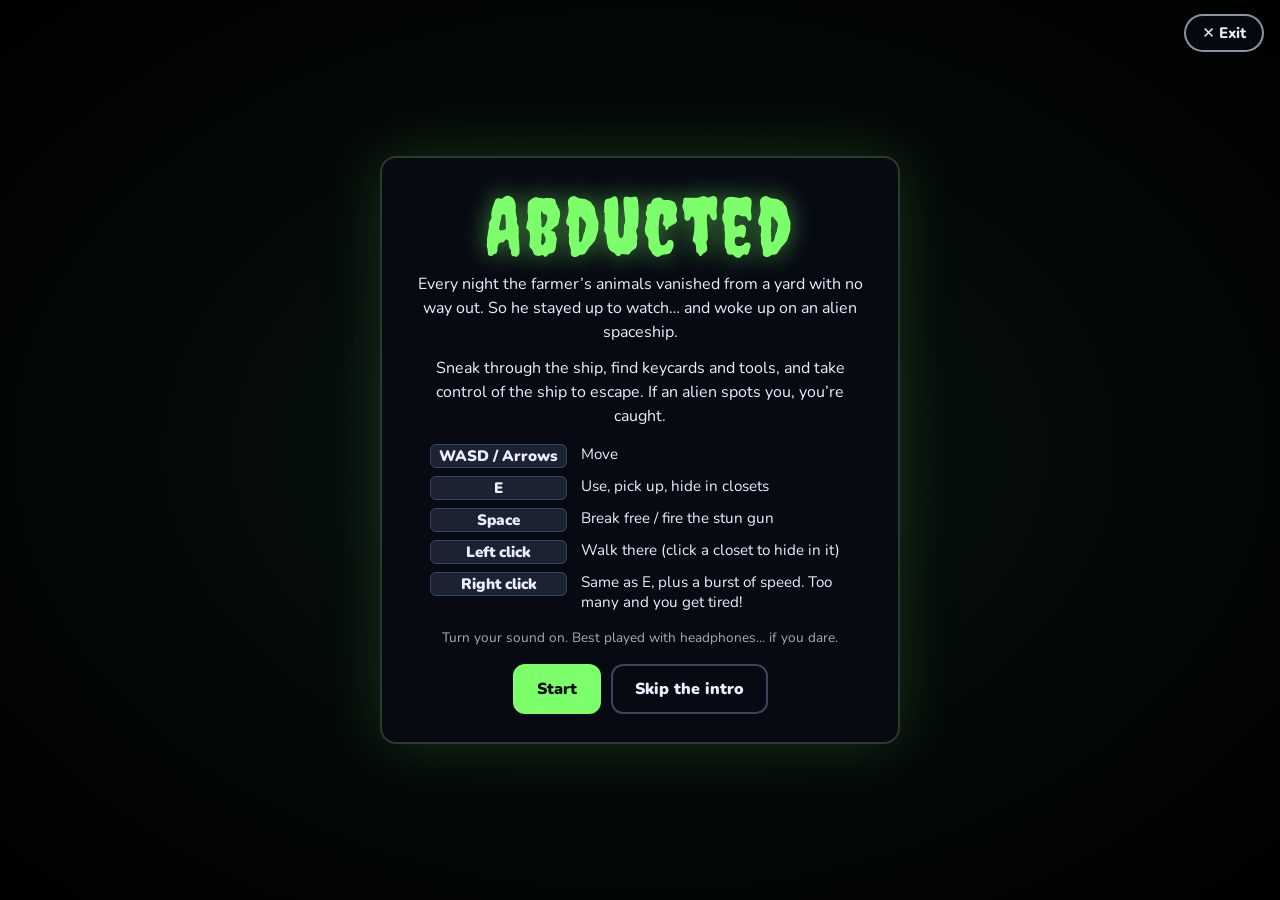
==== commit 5312d3e4: "Add files via upload" ====
--- a/games/abducted/index.html
+++ b/games/abducted/index.html
@@ -16,7 +16,8 @@
   .card { max-width: 520px; width: 100%; background: var(--panel); border: 2px solid #2b3a2e; border-radius: 16px; padding: 28px; text-align: center; box-shadow: 0 0 60px rgba(125, 255, 107, 0.15); }
   h1 { font-family: "Creepster", "Impact", cursive; font-weight: 400; font-size: clamp(3rem, 10vw, 5rem); line-height: 1; margin: 0 0 6px; color: var(--accent); letter-spacing: 0.04em; text-shadow: 0 0 24px rgba(125,255,107,0.5); }
   p { margin: 0 0 12px; line-height: 1.5; }
-  .keys { display: grid; grid-template-columns: auto 1fr; gap: 6px 14px; text-align: left; margin: 16px auto; max-width: 340px; font-size: 0.95rem; }
+  .keys { display: grid; grid-template-columns: auto 1fr; gap: 8px 14px; text-align: left; margin: 16px auto; max-width: 420px; font-size: 0.95rem; align-items: start; }
+  .keys b { white-space: nowrap; }
   .keys b { background: #1b2230; border: 1px solid #3a4560; border-radius: 6px; padding: 1px 8px; font-weight: 900; text-align: center; }
   .row { display: flex; gap: 10px; justify-content: center; flex-wrap: wrap; margin-top: 16px; }
   button { font: 900 1rem "Nunito", system-ui, sans-serif; cursor: pointer; padding: 12px 22px; border-radius: 12px; border: 2px solid var(--accent); background: var(--accent); color: #08120a; }
@@ -42,6 +43,8 @@
       <b>WASD / Arrows</b><span>Move</span>
       <b>E</b><span>Use, pick up, hide in closets</span>
       <b>Space</b><span>Break free / fire the stun gun</span>
+      <b>Left click</b><span>Walk there (click a closet to hide in it)</span>
+      <b>Right click</b><span>Same as E, plus a burst of speed. Too many and you get tired!</span>
     </div>
     <p class="note">Turn your sound on. Best played with headphones… if you dare.</p>
     <div class="row"><button id="btnStart">Start</button><button id="btnSkip" class="secondary">Skip the intro</button></div>
@@ -77,6 +80,11 @@
 // SETTINGS (easy to tweak)
 // =====================================================================
 const PLAYER_SPEED = 3.3;     // tiles per second
+const BURST_SPEED = 2.2;      // speed multiplier during a right-click burst
+const BURST_TIME = 0.6;       // seconds a burst lasts
+const BURST_COST = 30;        // stamina used per burst (stamina goes up to 100)
+const STAMINA_REGEN = 14;     // stamina recovered per second
+const TIRED_SPEED = 0.65;     // speed multiplier while tired
 const ALIEN_PATROL = 1.5;     // alien walking speed
 const ALIEN_HUNT = 2.7;       // alien speed when hunting you
 const VIEW_RANGE = 4.6;       // how far aliens can see (tiles)
@@ -135,6 +143,8 @@
   heartbeat(v) { const t = now(); osc("sine", 60, t, 0.14, 0.5 * v, 0.004, 40); osc("sine", 55, t + 0.18, 0.12, 0.35 * v, 0.004, 38); },
   bang() { const t = now(); noise(t, 0.3, 0.6, "lowpass", 300, 0.8); osc("sine", 70, t, 0.3, 0.4, 0.003, 40); },
   console() { const t = now(); [523, 659, 784].forEach((f, i) => osc("square", f, t + i * 0.06, 0.08, 0.05)); },
+  dash() { const t = now(); noise(t, 0.25, 0.25, "lowpass", 900, 0.6, 0.02); },
+  pant() { const t = now(); noise(t, 0.35, 0.1, "bandpass", 700, 0.8, 0.12); },
   win() { const t = now(); [392, 523, 659, 784, 1047].forEach((f, i) => osc("triangle", f, t + i * 0.14, 0.4, 0.12)); }
 };
 function startHum() {
@@ -303,7 +313,8 @@
     ...a, x: a.start[0] + 0.5, y: a.start[1] + 0.5, dir: 0, wp: 0, path: [], state: "patrol",
     stun: 0, spotT: 0, searchT: 0, phase: Math.random() * 6
   }));
-  player = { x: spawn[0] + 0.5, y: spawn[1] + 0.5, dir: -Math.PI / 2, hidden: null, chained: d.intro && !fromSnapshotChains(), breakCount: 0, walkT: 0 };
+  player = { x: spawn[0] + 0.5, y: spawn[1] + 0.5, dir: -Math.PI / 2, hidden: null, chained: d.intro && !fromSnapshotChains(), breakCount: 0, walkT: 0,
+    path: [], target: null, interactOnArrive: false, stamina: 100, burst: 0, tired: false, restT: 0, pantT: 0 };
   alarm = { on: false, t: 0 }; sirenOn(false);
   scripted = d.intro && !snapshot.introDone ? { stage: "chains" } : null;
   if (!scripted && d.intro) player.chained = false;
@@ -326,7 +337,7 @@
   }
   return false;
 }
-function bfs(sx, sy, tx, ty) {
+function bfs(sx, sy, tx, ty, who = "alien") {
   const key = (x, y) => y * MW + x;
   const prev = new Map(); prev.set(key(sx, sy), -1);
   const q = [[sx, sy]];
@@ -335,7 +346,7 @@
     if (x === tx && y === ty) break;
     for (const [dx, dy] of [[1, 0], [-1, 0], [0, 1], [0, -1]]) {
       const nx = x + dx, ny = y + dy, k = key(nx, ny);
-      if (prev.has(k) || blocked(nx, ny, "alien")) continue;
+      if (prev.has(k) || blocked(nx, ny, who)) continue;
       prev.set(k, key(x, y)); q.push([nx, ny]);
     }
   }
@@ -520,19 +531,47 @@
   graceT = Math.max(0, graceT - dt);
   if (alarm.on) { alarm.t -= dt; if (alarm.t <= 0) { alarm.on = false; sirenOn(false); say("The alarm went quiet… for now."); } }
 
-  // movement
+  // stamina: bursts use it up, resting brings it back
+  player.burst = Math.max(0, player.burst - dt);
+  player.restT = Math.max(0, player.restT - dt);
+  if (player.restT <= 0) player.stamina = Math.min(100, player.stamina + STAMINA_REGEN * dt);
+  if (player.tired && player.stamina >= 60) { player.tired = false; say("You caught your breath.", 2); }
+  if (player.tired) { player.pantT -= dt; if (player.pantT <= 0) { sfx.pant(); player.pantT = 0.7; } }
+  const speed = PLAYER_SPEED * (player.burst > 0 ? BURST_SPEED : 1) * (player.tired ? TIRED_SPEED : 1);
+
+  // movement: keyboard first, otherwise follow a clicked path
   if (!player.chained && !player.hidden) {
     let mx = 0, my = 0;
     if (keys.ArrowLeft || keys.a || keys.A) mx -= 1;
     if (keys.ArrowRight || keys.d || keys.D) mx += 1;
     if (keys.ArrowUp || keys.w || keys.W) my -= 1;
     if (keys.ArrowDown || keys.s || keys.S) my += 1;
+    if (mx || my) { player.path = []; player.target = null; player.interactOnArrive = false; }
+    else if (player.path.length) {
+      const [tx, ty] = player.path[0], dx = tx - player.x, dy = ty - player.y, d = Math.hypot(dx, dy);
+      if (d < 0.08) {
+        player.path.shift();
+        if (!player.path.length) {
+          player.target = null;
+          if (player.interactOnArrive) { player.interactOnArrive = false; interact(); }
+        }
+      } else {
+        mx = dx / d; my = dy / d;
+        const step = Math.min(d, speed * dt);
+        const bx = player.x, by = player.y;
+        tryMove(mx * step, my * step);
+        if (Math.hypot(player.x - bx, player.y - by) < step * 0.2) { player.x = bx + mx * step; player.y = by + my * step; } // path is safe; nudge past corners
+        mx = my = 0; player.dir = Math.atan2(dy, dx);
+        player.walkT += dt * 10 * (speed / PLAYER_SPEED);
+        stepT -= dt * (speed / PLAYER_SPEED); if (stepT <= 0) { sfx.step(); stepT = 0.32; }
+      }
+    }
     if (mx || my) {
       const l = Math.hypot(mx, my); mx /= l; my /= l;
       player.dir = Math.atan2(my, mx);
-      tryMove(mx * PLAYER_SPEED * dt, my * PLAYER_SPEED * dt);
-      player.walkT += dt * 10;
-      stepT -= dt; if (stepT <= 0) { sfx.step(); stepT = 0.32; }
+      tryMove(mx * speed * dt, my * speed * dt);
+      player.walkT += dt * 10 * (speed / PLAYER_SPEED);
+      stepT -= dt * (speed / PLAYER_SPEED); if (stepT <= 0) { sfx.step(); stepT = 0.32; }
     }
   }
 
@@ -812,6 +851,14 @@
 function drawPlayer(t) {
   const sx = player.x * T - camX, sy = player.y * T - camY, s = T * 0.46;
   if (player.hidden) return;
+  if (player.burst > 0) {
+    ctx.strokeStyle = "rgba(125,249,255,0.6)"; ctx.lineWidth = 2;
+    for (let i = 0; i < 4; i++) {
+      const off = (i - 1.5) * s * 0.35, bx = sx - Math.cos(player.dir) * s * (0.9 + i % 2 * 0.3), by = sy - Math.sin(player.dir) * s * (0.9 + i % 2 * 0.3);
+      ctx.beginPath(); ctx.moveTo(bx - Math.sin(player.dir) * off, by + Math.cos(player.dir) * off);
+      ctx.lineTo(bx - Math.cos(player.dir) * s * 0.8 - Math.sin(player.dir) * off, by - Math.sin(player.dir) * s * 0.8 + Math.cos(player.dir) * off); ctx.stroke();
+    }
+  }
   ctx.save(); ctx.translate(sx, sy);
   ctx.fillStyle = "rgba(0,0,0,0.35)"; ctx.beginPath(); ctx.ellipse(0, s * 0.9, s * 0.65, s * 0.22, 0, 0, 7); ctx.fill();
   const step = Math.sin(player.walkT) * s * 0.18;
@@ -929,6 +976,23 @@
     ctx.font = `400 ${Math.max(30, H * 0.07)}px Creepster, Impact, cursive`;
     ctx.fillStyle = "#7dff6b"; ctx.shadowColor = "#7dff6b"; ctx.shadowBlur = 20;
     ctx.fillText(banner.text, W / 2, H * 0.2); ctx.shadowBlur = 0; ctx.globalAlpha = 1;
+  }
+  // where you clicked
+  if (player.target && !player.hidden) {
+    const mx = player.target[0] * T - camX, my = player.target[1] * T - camY, p = (performance.now() / 500) % 1;
+    ctx.strokeStyle = `rgba(125,255,107,${0.8 - p * 0.6})`; ctx.lineWidth = 2;
+    ctx.beginPath(); ctx.ellipse(mx, my + T * 0.25, T * (0.15 + p * 0.25), T * (0.06 + p * 0.1), 0, 0, 7); ctx.stroke();
+  }
+  // stamina bar (only while it's being used up)
+  if (player.stamina < 99.5 && !player.hidden && !player.chained) {
+    const bw = T * 1.1, bx = player.x * T - camX - bw / 2, by = player.y * T - camY + T * 0.62;
+    ctx.fillStyle = "rgba(8,10,20,0.85)"; ctx.beginPath(); ctx.roundRect(bx - 2, by - 2, bw + 4, 9, 4); ctx.fill();
+    ctx.fillStyle = player.tired ? "#ff3b3b" : player.burst > 0 ? "#7df9ff" : "#7dff6b";
+    ctx.beginPath(); ctx.roundRect(bx, by, bw * player.stamina / 100, 5, 3); ctx.fill();
+    if (player.tired) {
+      ctx.font = `900 ${Math.max(11, T * 0.24)}px Nunito, sans-serif`; ctx.textAlign = "center"; ctx.textBaseline = "top";
+      ctx.fillStyle = "#ff7a7a"; ctx.fillText("tired", player.x * T - camX, by + 9);
+    }
   }
   // break-the-chains prompt
   if (player.chained) {
@@ -1166,6 +1230,46 @@
   say("Where am I?! …Is this a SPACESHIP?", 3);
 }
 
+// ---------- mouse controls ----------
+function screenToTile(cx, cy) { return [Math.floor((cx + camX) / T), Math.floor((cy + camY) / T)]; }
+function walkTo(tx, ty, quiet) {
+  const sx = Math.floor(player.x), sy = Math.floor(player.y);
+  const c = tileAt(tx, ty);
+  player.interactOnArrive = false;
+  if ("CXKMA".includes(c)) {
+    // walk next to the thing, then use it
+    let best = null;
+    for (const [dx, dy] of [[0, 1], [0, -1], [1, 0], [-1, 0]]) {
+      const nx = tx + dx, ny = ty + dy;
+      if (blocked(nx, ny, "player")) continue;
+      const p = (nx === sx && ny === sy) ? [] : bfs(sx, sy, nx, ny, "player");
+      if ((p.length || (nx === sx && ny === sy)) && (!best || p.length < best.length)) best = p;
+    }
+    if (!best) { if (!quiet) say("You can’t reach that from here.", 2); return false; }
+    player.path = best; player.target = [tx + 0.5, ty + 0.5]; player.interactOnArrive = true;
+    if (!best.length) { player.interactOnArrive = false; interact(); }
+    return true;
+  }
+  if (blocked(tx, ty, "player")) {
+    if (!quiet && "RBG".includes(c)) { sfx.denied(); say("That door needs a keycard.", 2); }
+    return false;
+  }
+  const p = (tx === sx && ty === sy) ? [[tx + 0.5, ty + 0.5]] : bfs(sx, sy, tx, ty, "player");
+  if (!p.length) { if (!quiet) say("You can’t get there yet.", 2); return false; }
+  player.path = p; player.target = [tx + 0.5, ty + 0.5];
+  return true;
+}
+function burst() {
+  if (player.chained || player.hidden) return;
+  if (player.tired || player.stamina < BURST_COST) {
+    if (!player.tired) { player.tired = true; say("You’re out of breath! Slow down for a bit.", 2.5); }
+    return;
+  }
+  player.stamina -= BURST_COST; player.burst = BURST_TIME; player.restT = 0.9;
+  sfx.dash();
+  if (player.stamina < BURST_COST) { player.tired = true; say("Phew… you’re getting tired.", 2.5); }
+}
+
 // =====================================================================
 // MAIN LOOP
 // =====================================================================
@@ -1229,9 +1333,35 @@
   if (n === 3) { player.x = 21.5; player.y = 10.5; }
   mode = "fade"; fadeT = 0;
 });
-canvas.addEventListener("pointerdown", () => {
-  if (mode === "intro") advanceIntro();
-  else if (mode === "ending") advanceEnding();
+canvas.addEventListener("contextmenu", (e) => e.preventDefault());
+canvas.addEventListener("pointerdown", (e) => {
+  if (mode === "intro") { if (e.button === 0) advanceIntro(); return; }
+  if (mode === "ending") { if (e.button === 0) advanceEnding(); return; }
+  if (mode !== "play") return;
+  audio();
+  if (player.chained) { // clicking also tugs at the chains
+    player.breakCount++; sfx.tug(); shakeT = 0.08;
+    if (player.breakCount >= 6) {
+      player.chained = false; sfx.snap(); shakeT = 0.25;
+      say("SNAP! The plastic chains break easily. These aliens are not very good at this.", 4);
+      if (scripted) scripted.stage = "free";
+    }
+    return;
+  }
+  const [tx, ty] = screenToTile(e.clientX, e.clientY);
+  if (e.button === 0) {
+    if (player.hidden) { interact(); return; }   // click to come out of the closet
+    walkTo(tx, ty);
+  } else if (e.button === 2) {
+    // right click: same as E, plus a burst of speed
+    const wasMoving = player.path.length > 0 || keys.ArrowLeft || keys.ArrowRight || keys.ArrowUp || keys.ArrowDown || keys.a || keys.d || keys.w || keys.s;
+    const hiddenBefore = !!player.hidden;
+    interact();
+    if (!hiddenBefore && !player.hidden && mode === "play") {
+      if (!wasMoving) walkTo(tx, ty, true);  // standing still: dash toward where you clicked
+      burst();
+    }
+  }
 });
 })();
 </script>
